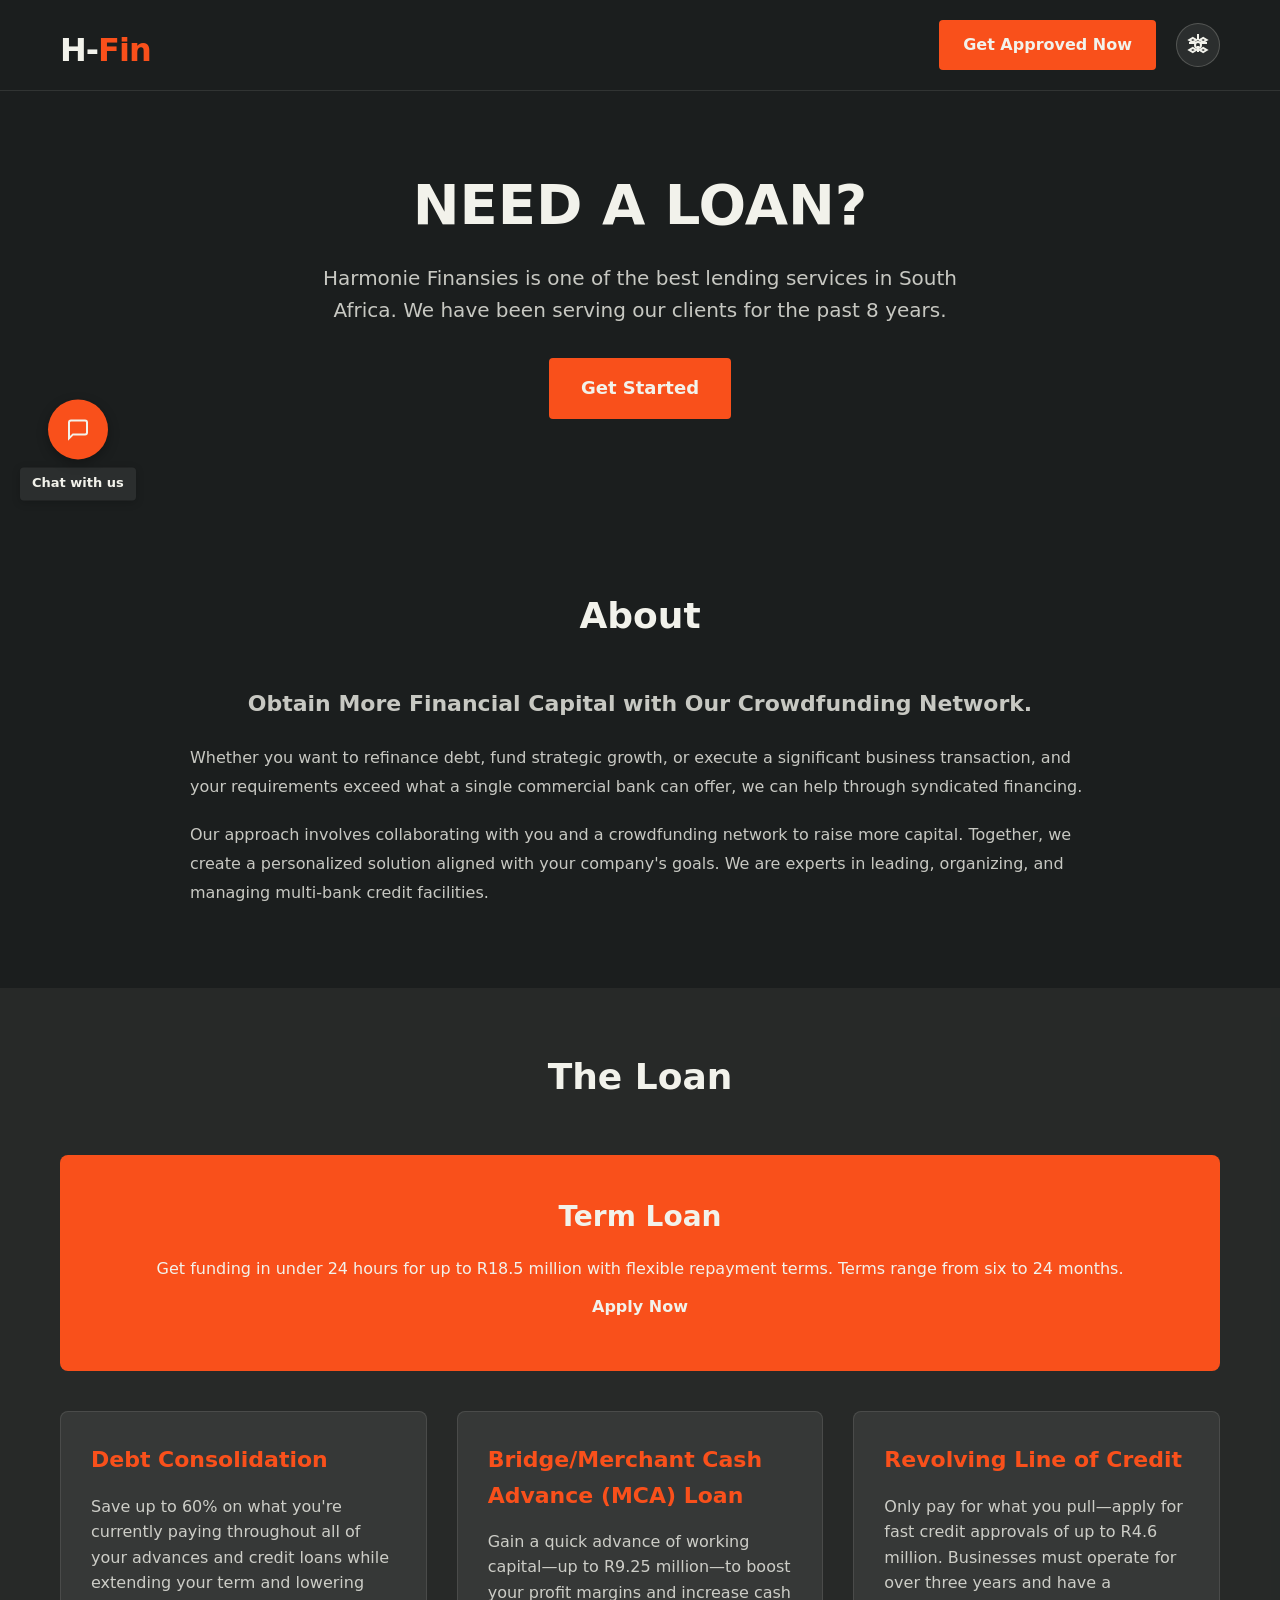
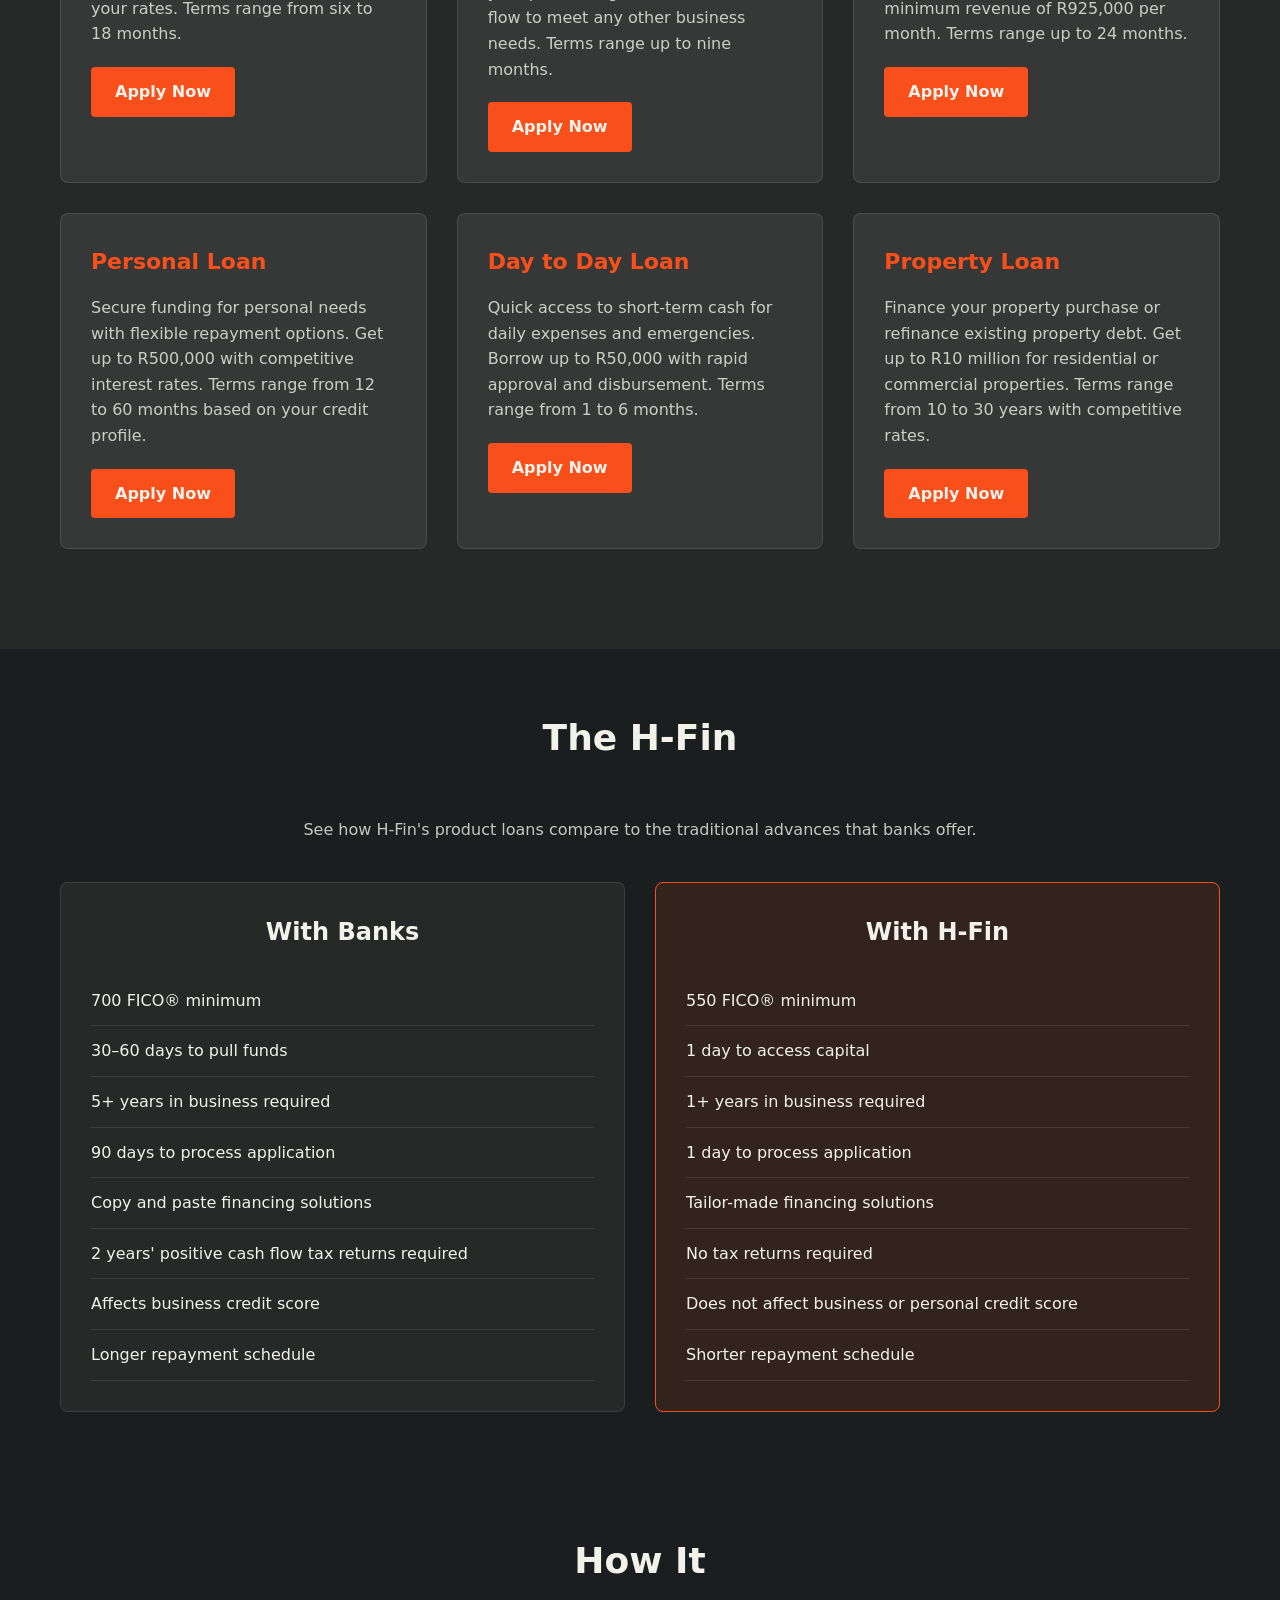
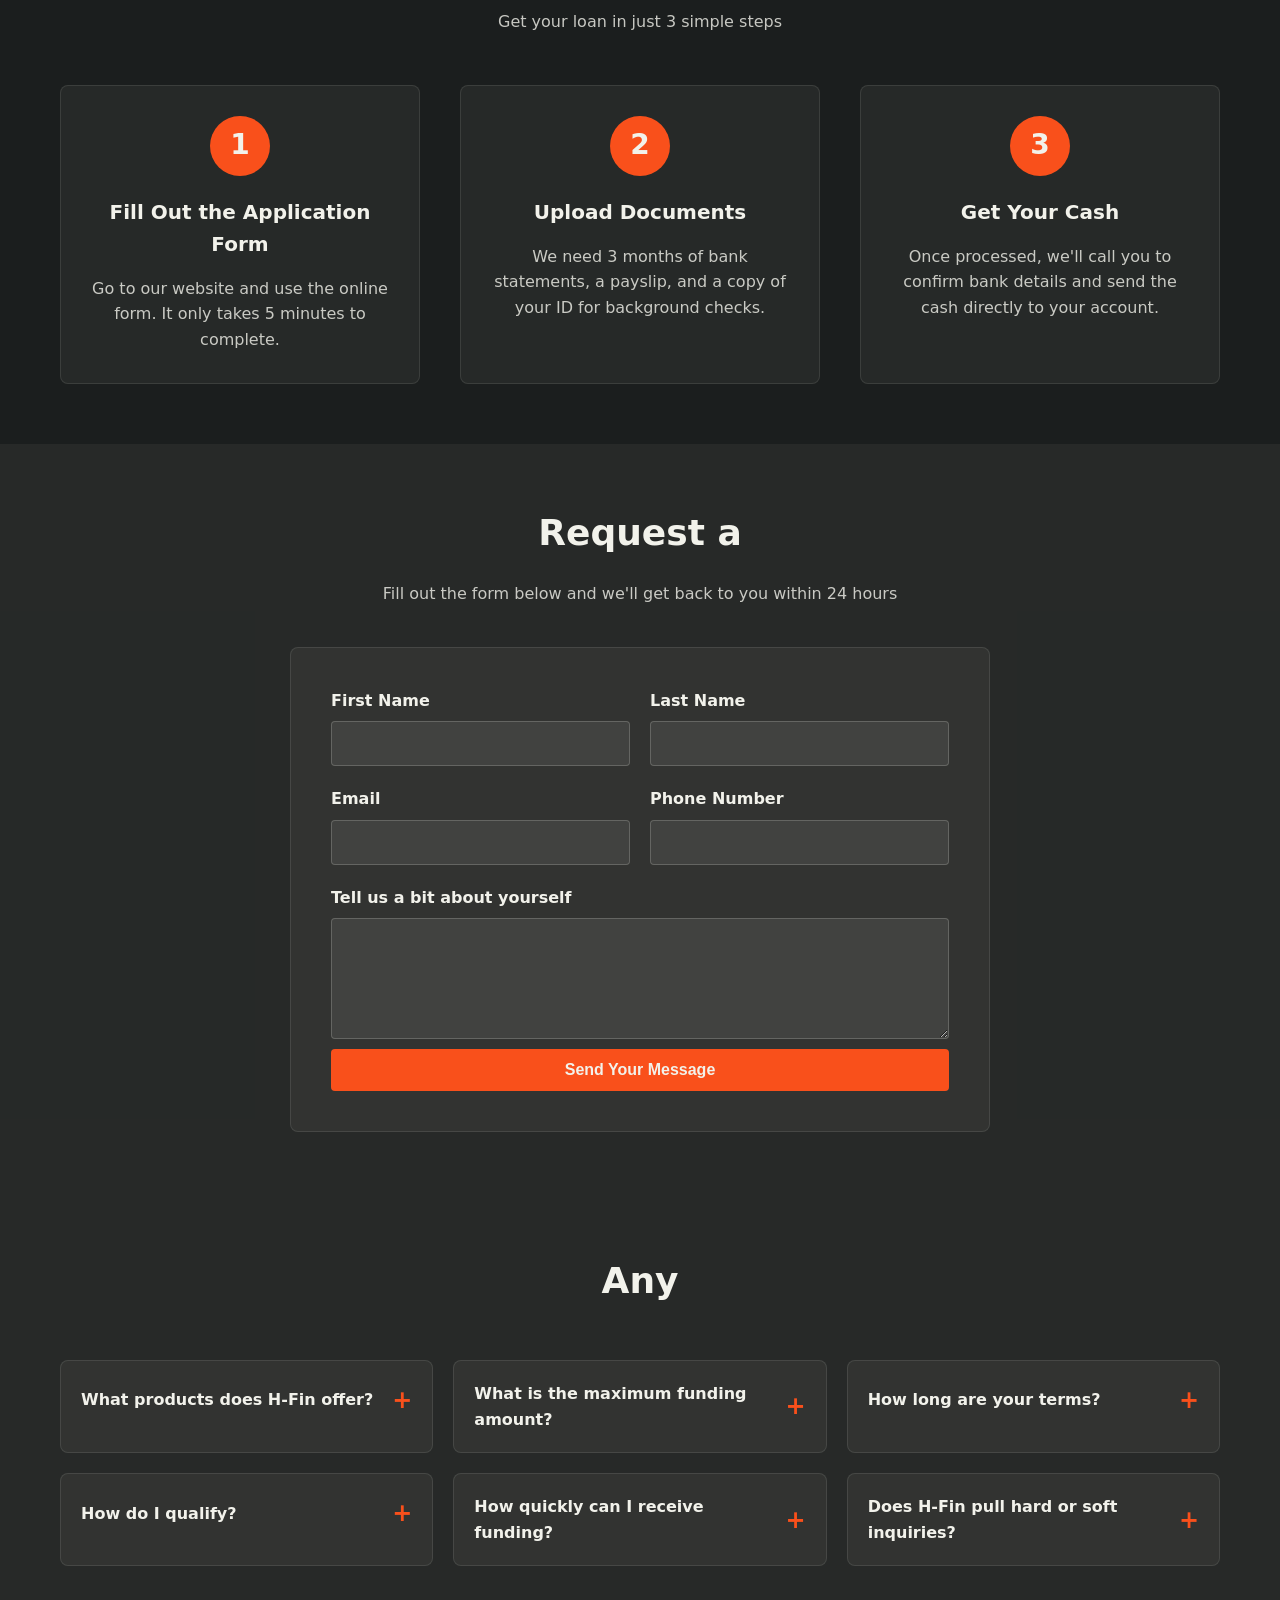
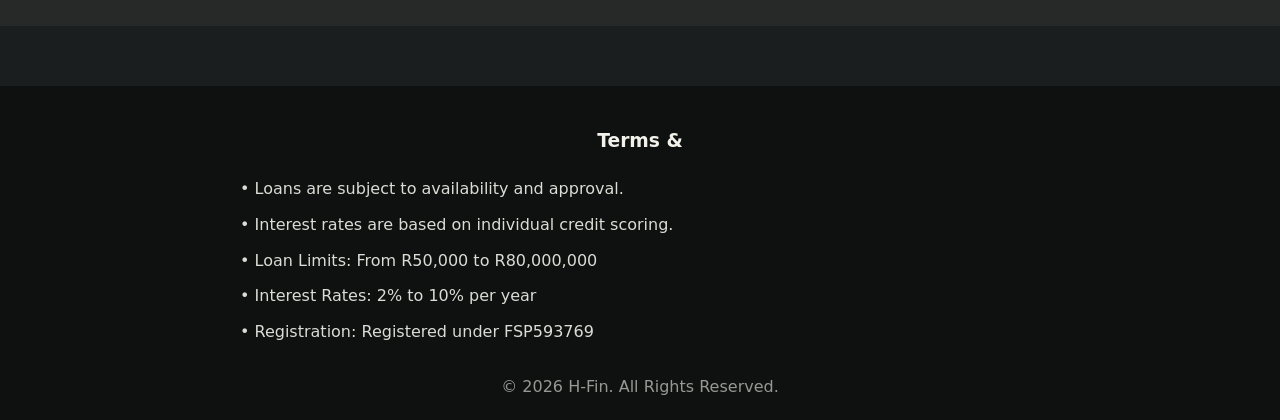
==== index.html @ f097154c "Add files via upload" ====
<!DOCTYPE html>
<html lang="en">
<head>
    <meta charset="UTF-8">
    <meta name="viewport" content="width=device-width, initial-scale=1.0">
    <title>H-Fin - Loan Products</title>
    <link rel="stylesheet" href="./styles.css">
</head>
<body>
    <header>
        <div class="container">
            <div class="header-content">
                <div class="logo" style="font-size: 32px; font-weight: 700; letter-spacing: -1px;">
                    H-<span style="color: var(--accent-color);">Fin</span>
                </div>
                <div style="display: flex; align-items: center; gap: 20px;">
                    <a href="#apply" class="cta-button" data-i18n="getApprovedNow">Get Approved Now</a>
                    <button id="settingsButton" class="settings-button" aria-label="Settings">
                        <svg width="24" height="24" viewBox="0 0 24 24" fill="none" stroke="currentColor" stroke-width="2">
                            <circle cx="12" cy="12" r="3"></circle>
                            <path d="M12 1v6m0 6v6m9-9h-6m-6 0H3"></path>
                            <path d="M20.66 7l-3.46 2-3.46-2 3.46-2 3.46 2zm0 10l-3.46 2-3.46-2 3.46-2 3.46 2zM10.26 7l-3.46 2L3.34 7l3.46-2 3.46 2zm0 10l-3.46 2L3.34 17l3.46-2 3.46 2z"></path>
                        </svg>
                    </button>
                </div>
            </div>
        </div>
        
        <div id="settingsPanel" class="settings-panel">
            <div class="settings-content">
                <h3 data-i18n="settings">Settings</h3>
                
                <div class="settings-group">
                    <label data-i18n="language">Language</label>
                    <select id="languageSelect" class="settings-select">
                        <option value="en">English</option>
                        <option value="af">Afrikaans</option>
                    </select>
                </div>
                
                <div class="settings-group">
                    <label data-i18n="theme">Theme</label>
                    <select id="themeSelect" class="settings-select">
                        <option value="orange-dark">Black & Orange</option>
                        <option value="orange-light">White & Orange</option>
                        <option value="red-dark">Black & Red</option>
                        <option value="red-light">White & Red</option>
                        <option value="blue-dark">Black & Blue</option>
                        <option value="blue-light">White & Blue</option>
                        <option value="green-dark">Black & Green</option>
                        <option value="green-light">White & Green</option>
                        <option value="purple-dark">Black & Purple</option>
                        <option value="purple-light">White & Purple</option>
                    </select>
                </div>
            </div>
        </div>
    </header>

    <section class="hero scale-in">
        <div class="container">
            <h1 data-i18n="heroTitle">NEED A LOAN?<br><span data-i18n="heroTitleSpan">You Have Come to the Right Place.</span></h1>
            <p class="hero-subtitle" data-i18n="heroSubtitle">Harmonie Finansies is one of the best lending services in South Africa. We have been serving our clients for the past 8 years.</p>
            <a href="#apply" class="cta-button" data-i18n="getStarted">Get Started</a>
        </div>
    </section>

    <section class="about slide-right">
        <div class="container">
            <h2 data-i18n="aboutTitle">About <span data-i18n="us">Us</span></h2>
            <div class="about-content slide-left">
                <p class="about-intro" data-i18n="aboutIntro">Obtain More Financial Capital with Our Crowdfunding Network.</p>
                <p data-i18n="aboutPara1">Whether you want to refinance debt, fund strategic growth, or execute a significant business transaction, and your requirements exceed what a single commercial bank can offer, we can help through syndicated financing.</p>
                <p data-i18n="aboutPara2">Our approach involves collaborating with you and a crowdfunding network to raise more capital. Together, we create a personalized solution aligned with your company's goals. We are experts in leading, organizing, and managing multi-bank credit facilities.</p>
            </div>
        </div>
    </section>

    <section class="products scale-in">
        <div class="container">
            <h2 data-i18n="productsTitle">The Loan <span data-i18n="products">Products</span> We Offer</h2>
            
            <div class="featured-product slide-left">
                <h3 data-i18n="termLoan">Term Loan</h3>
                <p data-i18n="termLoanDesc">Get funding in under 24 hours for up to R18.5 million with flexible repayment terms. Terms range from six to 24 months.</p>
                <a href="#apply" class="cta-button" data-i18n="applyNow">Apply Now</a>
            </div>

            <div class="product-grid">
                <div class="product-card stagger-item">
                    <h3 data-i18n="debtConsolidation">Debt Consolidation</h3>
                    <p data-i18n="debtConsolidationDesc">Save up to 60% on what you're currently paying throughout all of your advances and credit loans while extending your term and lowering your rates. Terms range from six to 18 months.</p>
                    <a href="#apply" class="cta-button" data-i18n="applyNow">Apply Now</a>
                </div>

                <div class="product-card stagger-item">
                    <h3 data-i18n="bridgeLoan">Bridge/Merchant Cash Advance (MCA) Loan</h3>
                    <p data-i18n="bridgeLoanDesc">Gain a quick advance of working capital—up to R9.25 million—to boost your profit margins and increase cash flow to meet any other business needs. Terms range up to nine months.</p>
                    <a href="#apply" class="cta-button" data-i18n="applyNow">Apply Now</a>
                </div>

                <div class="product-card stagger-item">
                    <h3 data-i18n="lineOfCredit">Revolving Line of Credit</h3>
                    <p data-i18n="lineOfCreditDesc">Only pay for what you pull—apply for fast credit approvals of up to R4.6 million. Businesses must operate for over three years and have a minimum revenue of R925,000 per month. Terms range up to 24 months.</p>
                    <a href="#apply" class="cta-button" data-i18n="applyNow">Apply Now</a>
                </div>

                <div class="product-card stagger-item">
                    <h3 data-i18n="personalLoan">Personal Loan</h3>
                    <p data-i18n="personalLoanDesc">Secure funding for personal needs with flexible repayment options. Get up to R500,000 with competitive interest rates. Terms range from 12 to 60 months based on your credit profile.</p>
                    <a href="#apply" class="cta-button" data-i18n="applyNow">Apply Now</a>
                </div>

                <div class="product-card stagger-item">
                    <h3 data-i18n="dayToDayLoan">Day to Day Loan</h3>
                    <p data-i18n="dayToDayLoanDesc">Quick access to short-term cash for daily expenses and emergencies. Borrow up to R50,000 with rapid approval and disbursement. Terms range from 1 to 6 months.</p>
                    <a href="#apply" class="cta-button" data-i18n="applyNow">Apply Now</a>
                </div>

                <div class="product-card stagger-item">
                    <h3 data-i18n="propertyLoan">Property Loan</h3>
                    <p data-i18n="propertyLoanDesc">Finance your property purchase or refinance existing property debt. Get up to R10 million for residential or commercial properties. Terms range from 10 to 30 years with competitive rates.</p>
                    <a href="#apply" class="cta-button" data-i18n="applyNow">Apply Now</a>
                </div>
            </div>
        </div>
    </section>

    <section class="comparison scale-in">
        <div class="container">
            <h2 data-i18n="differenceTitle">The H-Fin <span data-i18n="difference">Difference</span></h2>
            <p style="text-align: center; margin-bottom: 40px; opacity: 0.8;" data-i18n="differenceSubtitle">See how H-Fin's product loans compare to the traditional advances that banks offer.</p>
            
            <div class="comparison-grid">
                <div class="comparison-card slide-left">
                    <h3 data-i18n="withBanks">With Banks</h3>
                    <ul class="comparison-list">
                        <li data-i18n="bank1">700 FICO® minimum</li>
                        <li data-i18n="bank2">30–60 days to pull funds</li>
                        <li data-i18n="bank3">5+ years in business required</li>
                        <li data-i18n="bank4">90 days to process application</li>
                        <li data-i18n="bank5">Copy and paste financing solutions</li>
                        <li data-i18n="bank6">2 years' positive cash flow tax returns required</li>
                        <li data-i18n="bank7">Affects business credit score</li>
                        <li data-i18n="bank8">Longer repayment schedule</li>
                    </ul>
                </div>

                <div class="comparison-card highlight slide-right">
                    <h3 data-i18n="withHFin">With H-Fin</h3>
                    <ul class="comparison-list">
                        <li data-i18n="hfin1">550 FICO® minimum</li>
                        <li data-i18n="hfin2">1 day to access capital</li>
                        <li data-i18n="hfin3">1+ years in business required</li>
                        <li data-i18n="hfin4">1 day to process application</li>
                        <li data-i18n="hfin5">Tailor-made financing solutions</li>
                        <li data-i18n="hfin6">No tax returns required</li>
                        <li data-i18n="hfin7">Does not affect business or personal credit score</li>
                        <li data-i18n="hfin8">Shorter repayment schedule</li>
                    </ul>
                </div>
            </div>
        </div>
    </section>

    <section class="process scale-in">
        <div class="container">
            <h2 data-i18n="processTitle">How It <span data-i18n="works">Works</span></h2>
            <p style="text-align: center; margin-bottom: 50px; opacity: 0.8;" data-i18n="processSubtitle">Get your loan in just 3 simple steps</p>
            
            <div class="process-grid">
                <div class="process-step stagger-item">
                    <div class="step-number">1</div>
                    <h3 data-i18n="step1Title">Fill Out the Application Form</h3>
                    <p data-i18n="step1Desc">Go to our website and use the online form. It only takes 5 minutes to complete.</p>
                </div>

                <div class="process-step stagger-item">
                    <div class="step-number">2</div>
                    <h3 data-i18n="step2Title">Upload Documents</h3>
                    <p data-i18n="step2Desc">We need 3 months of bank statements, a payslip, and a copy of your ID for background checks.</p>
                </div>

                <div class="process-step stagger-item">
                    <div class="step-number">3</div>
                    <h3 data-i18n="step3Title">Get Your Cash</h3>
                    <p data-i18n="step3Desc">Once processed, we'll call you to confirm bank details and send the cash directly to your account.</p>
                </div>
            </div>
        </div>
    </section>

    <section class="contact slide-right" id="apply">
        <div class="container">
            <h2 data-i18n="contactTitle">Request a <span data-i18n="callback">Callback</span></h2>
            <p style="text-align: center; margin-bottom: 40px; opacity: 0.8;" data-i18n="contactSubtitle">Fill out the form below and we'll get back to you within 24 hours</p>
            
            <form class="contact-form scale-in">
                <div class="form-row">
                    <div class="form-group">
                        <label for="firstName" data-i18n="firstName">First Name</label>
                        <input type="text" id="firstName" name="firstName" required>
                    </div>
                    <div class="form-group">
                        <label for="lastName" data-i18n="lastName">Last Name</label>
                        <input type="text" id="lastName" name="lastName" required>
                    </div>
                </div>

                <div class="form-row">
                    <div class="form-group">
                        <label for="email" data-i18n="email">Email</label>
                        <input type="email" id="email" name="email" required>
                    </div>
                    <div class="form-group">
                        <label for="phone" data-i18n="phone">Phone Number</label>
                        <input type="tel" id="phone" name="phone" required>
                    </div>
                </div>

                <div class="form-group">
                    <label for="message" data-i18n="messageLabel">Tell us a bit about yourself</label>
                    <textarea id="message" name="message" rows="5" required></textarea>
                </div>

                <button type="submit" class="cta-button" data-i18n="sendMessage">Send Your Message</button>
            </form>
        </div>
    </section>

    <section class="faq scale-in">
        <div class="container">
            <h2 data-i18n="faqTitle">Any <span data-i18n="questions">Questions</span>?</h2>
            
            <div class="faq-grid">
                <div class="faq-item stagger-item">
                    <div class="faq-question">
                        <span data-i18n="faq1Q">What products does H-Fin offer?</span>
                        <span class="faq-toggle">+</span>
                    </div>
                    <div class="faq-answer">
                        <p data-i18n="faq1A">H-Fin offers term loans, lines of credit, debt consolidation products, and bridge/MCA loans.</p>
                    </div>
                </div>

                <div class="faq-item stagger-item">
                    <div class="faq-question">
                        <span data-i18n="faq2Q">What is the maximum funding amount?</span>
                        <span class="faq-toggle">+</span>
                    </div>
                    <div class="faq-answer">
                        <p data-i18n="faq2A">H-Fin can fund your business up to R18.5 million per contract.</p>
                    </div>
                </div>

                <div class="faq-item stagger-item">
                    <div class="faq-question">
                        <span data-i18n="faq3Q">How long are your terms?</span>
                        <span class="faq-toggle">+</span>
                    </div>
                    <div class="faq-answer">
                        <p data-i18n="faq3A">Term ranges depend on what you qualify for, but they can last from six to 24 months.</p>
                    </div>
                </div>

                <div class="faq-item stagger-item">
                    <div class="faq-question">
                        <span data-i18n="faq4Q">How do I qualify?</span>
                        <span class="faq-toggle">+</span>
                    </div>
                    <div class="faq-answer">
                        <p data-i18n="faq4A">Base level qualification requirements include: A 550+ FICO® score, your last three months' bank statements, over one year of being in business, and R370,000 minimum of monthly revenue.</p>
                    </div>
                </div>

                <div class="faq-item stagger-item">
                    <div class="faq-question">
                        <span data-i18n="faq5Q">How quickly can I receive funding?</span>
                        <span class="faq-toggle">+</span>
                    </div>
                    <div class="faq-answer">
                        <p data-i18n="faq5A">You can receive your funds as soon as you accept your deal. This means you could get your funds the same day you apply.</p>
                    </div>
                </div>

                <div class="faq-item stagger-item">
                    <div class="faq-question">
                        <span data-i18n="faq6Q">Does H-Fin pull hard or soft inquiries?</span>
                        <span class="faq-toggle">+</span>
                    </div>
                    <div class="faq-answer">
                        <p data-i18n="faq6A">H-Fin pulls soft inquiries only.</p>
                    </div>
                </div>
            </div>
        </div>
    </section>

    <!-- Chat Widget -->
    <div id="chatWidget" class="chat-widget">
        <button id="chatButton" class="chat-button" aria-label="Chat with us">
            <svg width="24" height="24" viewBox="0 0 24 24" fill="none" stroke="currentColor" stroke-width="2">
                <path d="M21 15a2 2 0 0 1-2 2H7l-4 4V5a2 2 0 0 1 2-2h14a2 2 0 0 1 2 2z"></path>
            </svg>
            <span id="chatNotification" class="chat-notification" style="display: none;"></span>
        </button>
        <span class="chat-label" data-i18n="chatWithUs">Chat with us</span>
    </div>

    <footer>
        <div class="container">
            <div class="footer-content">
                <h3 style="margin-bottom: 20px;" data-i18n="termsTitle">Terms & <span style="color: var(--accent-color);" data-i18n="conditions">Conditions</span></h3>
                <div class="terms">
                    <p data-i18n="term1">• Loans are subject to availability and approval.</p>
                    <p data-i18n="term2">• Interest rates are based on individual credit scoring.</p>
                    <p data-i18n="term3">• Loan Limits: From R50,000 to R80,000,000</p>
                    <p data-i18n="term4">• Interest Rates: 2% to 10% per year</p>
                    <p data-i18n="term5">• Registration: Registered under FSP593769</p>
                </div>
                <p style="margin-top: 30px; opacity: 0.6;" data-i18n="copyright">© 2026 H-Fin. All Rights Reserved.</p>
            </div>
        </div>
    </footer>

    <script src="./app.js"></script>
</body>
</html>
---- styles.css ----
* {
    margin: 0;
    padding: 0;
    box-sizing: border-box;
}

body {
    font-family: 'Noto Sans', system-ui, -apple-system, sans-serif;
    background: var(--bg-primary);
    color: var(--text-primary);
    line-height: 1.6;
    transition: background 0.3s, color 0.3s;
}

.container {
    max-width: 1200px;
    margin: 0 auto;
    padding: 0 20px;
}

/* Header Styles */
header {
    background: var(--bg-primary);
    padding: 20px 0;
    border-bottom: 1px solid var(--border-color);
    position: relative;
}

.header-content {
    display: flex;
    justify-content: space-between;
    align-items: center;
    flex-wrap: wrap;
    gap: 20px;
}

.logo {
    height: 40px;
}

.settings-button {
    background: var(--bg-card);
    border: 1px solid var(--border-color-hover);
    color: var(--text-primary);
    width: 44px;
    height: 44px;
    border-radius: 50%;
    cursor: pointer;
    display: flex;
    align-items: center;
    justify-content: center;
    transition: background 0.3s, border-color 0.3s, transform 0.2s;
}

.settings-button:hover {
    background: var(--accent-color);
    border-color: var(--accent-color);
    transform: scale(1.05);
}

.settings-button svg {
    width: 24px;
    height: 24px;
}

.settings-panel {
    position: absolute;
    top: 100%;
    right: 20px;
    background: var(--bg-card);
    border: 1px solid var(--border-color-hover);
    border-radius: 8px;
    padding: 0;
    margin-top: 10px;
    box-shadow: 0 4px 12px rgba(0, 0, 0, 0.3);
    z-index: 1000;
    min-width: 250px;
    max-height: 0;
    overflow: hidden;
    opacity: 0;
    transition: max-height 0.3s ease, opacity 0.3s ease, padding 0.3s ease;
}

.settings-panel.active {
    max-height: 400px;
    opacity: 1;
    padding: 20px;
}

.settings-content h3 {
    margin: 0 0 20px 0;
    font-size: 18px;
    color: var(--text-primary);
}

.settings-group {
    margin-bottom: 16px;
}

.settings-group:last-child {
    margin-bottom: 0;
}

.settings-group label {
    display: block;
    margin-bottom: 8px;
    font-weight: 600;
    font-size: 14px;
    color: var(--text-primary);
}

.settings-select {
    width: 100%;
    padding: 10px 12px;
    background: var(--bg-primary);
    border: 1px solid var(--border-color-hover);
    border-radius: 4px;
    color: var(--text-primary);
    font-family: 'Noto Sans', system-ui, -apple-system, sans-serif;
    font-size: 14px;
    cursor: pointer;
    transition: border-color 0.3s;
}

.settings-select:hover {
    border-color: var(--accent-color);
}

.settings-select:focus {
    outline: none;
    border-color: var(--accent-color);
}

.settings-select option {
    background: var(--bg-primary);
    color: var(--text-primary);
}

/* Button Styles */
.cta-button {
    background: var(--accent-color);
    color: #F2F2EB;
    padding: 12px 24px;
    border: none;
    border-radius: 4px;
    font-size: 16px;
    font-weight: 600;
    cursor: pointer;
    transition: background 0.3s, opacity 0.3s;
    text-decoration: none;
    display: inline-block;
}

.cta-button:hover {
    opacity: 0.85;
}

/* Hero Section */
.hero {
    padding: 80px 0 60px;
    text-align: center;
}

.hero h1 {
    font-size: clamp(32px, 6vw, 56px);
    font-weight: 700;
    margin-bottom: 24px;
    line-height: 1.2;
}

.hero-subtitle {
    font-size: clamp(16px, 2.5vw, 20px);
    color: var(--text-secondary);
    margin-bottom: 32px;
    max-width: 700px;
    margin-left: auto;
    margin-right: auto;
}

.hero .cta-button {
    margin-bottom: 48px;
    font-size: 18px;
    padding: 16px 32px;
}



/* Theme Variables */
:root {
    --accent-color: #F9501B;
    --bg-primary: #1B1E1E;
    --bg-secondary: #0f1111;
    --bg-card: rgba(242, 242, 235, 0.08);
    --bg-card-alt: rgba(242, 242, 235, 0.05);
    --text-primary: #F2F2EB;
    --text-secondary: rgba(242, 242, 235, 0.8);
    --border-color: rgba(242, 242, 235, 0.1);
    --border-color-hover: rgba(242, 242, 235, 0.2);
}

body.light-mode {
    --bg-primary: #FFFFFF;
    --bg-secondary: #F5F5F5;
    --bg-card: rgba(27, 30, 30, 0.08);
    --bg-card-alt: rgba(27, 30, 30, 0.05);
    --text-primary: #1B1E1E;
    --text-secondary: rgba(27, 30, 30, 0.8);
    --border-color: rgba(27, 30, 30, 0.1);
    --border-color-hover: rgba(27, 30, 30, 0.2);
}

body.light-mode {
    background-color: var(--bg-primary) !important;
    color: var(--text-primary) !important;
}

body.light-mode h1,
body.light-mode h2,
body.light-mode h3,
body.light-mode p,
body.light-mode div,
body.light-mode li,
body.light-mode label {
    color: var(--text-primary);
}

body.light-mode .hero-subtitle,
body.light-mode .about-content p,
body.light-mode .product-card p,
body.light-mode .process-step p,
body.light-mode .comparison-card p {
    color: var(--text-secondary);
}

h1 span {
    color: var(--accent-color);
}

/* About Section */
.about {
    padding: 60px 0;
}

.about h2 {
    font-size: clamp(28px, 4vw, 36px);
    text-align: center;
    margin-bottom: 40px;
}

.about h2 span {
    color: var(--accent-color);
}

.about-content {
    max-width: 900px;
    margin: 0 auto;
}

.about-intro {
    font-size: clamp(18px, 2.5vw, 22px);
    font-weight: 600;
    margin-bottom: 24px;
    text-align: center;
}

.about-content p {
    color: var(--text-secondary);
    margin-bottom: 20px;
    line-height: 1.8;
}

/* Products Section */
.products {
    padding: 60px 0;
    background: var(--bg-card-alt);
}

.products h2 {
    font-size: clamp(28px, 4vw, 36px);
    text-align: center;
    margin-bottom: 50px;
}

.products h2 span {
    color: var(--accent-color);
}

.product-grid {
    display: grid;
    grid-template-columns: repeat(auto-fit, minmax(300px, 1fr));
    gap: 30px;
    margin-bottom: 40px;
}

.product-card {
    background: var(--bg-card);
    border: 1px solid var(--border-color);
    border-radius: 8px;
    padding: 30px;
    transition: transform 0.3s, border-color 0.3s;
}

.product-card:hover {
    transform: translateY(-4px);
    border-color: var(--accent-color);
}

.product-card h3 {
    font-size: 22px;
    margin-bottom: 16px;
    color: var(--accent-color);
}

.product-card p {
    color: var(--text-secondary);
    margin-bottom: 20px;
}

.featured-product {
    background: var(--accent-color);
    padding: 40px;
    border-radius: 8px;
    text-align: center;
    margin-bottom: 40px;
}

.featured-product h3 {
    font-size: 28px;
    margin-bottom: 16px;
}

/* Comparison Section */
.comparison {
    padding: 60px 0;
}

.comparison h2 {
    font-size: clamp(28px, 4vw, 36px);
    text-align: center;
    margin-bottom: 50px;
}

.comparison h2 span {
    color: var(--accent-color);
}

.comparison-grid {
    display: grid;
    grid-template-columns: repeat(auto-fit, minmax(280px, 1fr));
    gap: 30px;
}

.comparison-card {
    background: var(--bg-card-alt);
    border: 1px solid var(--border-color);
    border-radius: 8px;
    padding: 30px;
}

.comparison-card.highlight {
    border-color: var(--accent-color);
    background: var(--accent-color-light);
}

.comparison-card h3 {
    font-size: 24px;
    margin-bottom: 24px;
    text-align: center;
}

.comparison-list {
    list-style: none;
}

.comparison-list li {
    padding: 12px 0;
    border-bottom: 1px solid var(--border-color);
}

/* FAQ Section */
.faq {
    padding: 60px 0;
    background: var(--bg-card-alt);
}

.faq h2 {
    font-size: clamp(28px, 4vw, 36px);
    text-align: center;
    margin-bottom: 50px;
}

.faq h2 span {
    color: var(--accent-color);
}

.faq-grid {
    display: grid;
    grid-template-columns: repeat(auto-fit, minmax(300px, 1fr));
    gap: 20px;
}

.faq-item {
    background: var(--bg-card-alt);
    border-radius: 8px;
    overflow: hidden;
    border: 1px solid var(--border-color);
}

.faq-question {
    padding: 20px;
    cursor: pointer;
    font-weight: 600;
    display: flex;
    justify-content: space-between;
    align-items: center;
    transition: background 0.3s;
}

.faq-question:hover {
    background: var(--accent-color-light);
}

.faq-answer {
    padding: 0 20px;
    max-height: 0;
    overflow: hidden;
    transition: max-height 0.3s, padding 0.3s;
}

.faq-item.active .faq-answer {
    padding: 0 20px 20px;
    max-height: 500px;
}

.faq-toggle {
    color: var(--accent-color);
    font-size: 24px;
    transition: transform 0.3s;
}

.faq-item.active .faq-toggle {
    transform: rotate(45deg);
}

/* Process Section */
.process {
    padding: 60px 0;
}

.process h2 {
    font-size: clamp(28px, 4vw, 36px);
    text-align: center;
    margin-bottom: 20px;
}

.process h2 span {
    color: var(--accent-color);
}

.process-grid {
    display: grid;
    grid-template-columns: repeat(auto-fit, minmax(280px, 1fr));
    gap: 40px;
    margin-top: 40px;
}

.process-step {
    text-align: center;
    padding: 30px;
    background: var(--bg-card-alt);
    border-radius: 8px;
    border: 1px solid var(--border-color);
    transition: transform 0.3s, border-color 0.3s;
}

.process-step:hover {
    transform: translateY(-4px);
    border-color: var(--accent-color);
}

.step-number {
    width: 60px;
    height: 60px;
    background: var(--accent-color);
    color: #F2F2EB;
    border-radius: 50%;
    display: flex;
    align-items: center;
    justify-content: center;
    font-size: 28px;
    font-weight: 700;
    margin: 0 auto 20px;
}

.process-step h3 {
    font-size: 20px;
    margin-bottom: 16px;
}

.process-step p {
    color: var(--text-secondary);
    line-height: 1.6;
}

/* Contact Section */
.contact {
    padding: 60px 0;
    background: var(--bg-card-alt);
}

.contact h2 {
    font-size: clamp(28px, 4vw, 36px);
    text-align: center;
    margin-bottom: 20px;
}

.contact h2 span {
    color: var(--accent-color);
}

.contact-form {
    max-width: 700px;
    margin: 0 auto;
    background: var(--bg-card-alt);
    padding: 40px;
    border-radius: 8px;
    border: 1px solid var(--border-color);
}

.form-row {
    display: grid;
    grid-template-columns: repeat(auto-fit, minmax(250px, 1fr));
    gap: 20px;
    margin-bottom: 20px;
}

.form-group {
    display: flex;
    flex-direction: column;
}

.form-group label {
    margin-bottom: 8px;
    font-weight: 600;
    color: var(--text-primary);
}

.form-group input,
.form-group textarea {
    padding: 12px 16px;
    background: var(--bg-card);
    border: 1px solid var(--border-color-hover);
    border-radius: 4px;
    color: var(--text-primary);
    font-family: 'Noto Sans', system-ui, -apple-system, sans-serif;
    font-size: 16px;
    transition: border-color 0.3s;
}

.form-group input:focus,
.form-group textarea:focus {
    outline: none;
    border-color: var(--accent-color);
}

.form-group textarea {
    resize: vertical;
}

.contact-form button {
    width: 100%;
    margin-top: 10px;
}

/* Footer */
.terms {
    max-width: 800px;
    margin: 0 auto;
    text-align: left;
}

.terms p {
    margin-bottom: 10px;
    opacity: 0.9;
}

footer {
    background: var(--bg-secondary);
    padding: 40px 0 20px;
    margin-top: 60px;
}

.footer-content {
    text-align: center;
}

/* Animation Classes */
.fade-in {
    opacity: 0;
    transform: translateY(30px);
    transition: opacity 0.6s ease-out, transform 0.6s ease-out;
}

.fade-in.visible {
    opacity: 1;
    transform: translateY(0);
}

.slide-left {
    opacity: 0;
    transform: translateX(-50px);
    transition: opacity 0.7s ease-out, transform 0.7s ease-out;
}

.slide-left.visible {
    opacity: 1;
    transform: translateX(0);
}

.slide-right {
    opacity: 0;
    transform: translateX(50px);
    transition: opacity 0.7s ease-out, transform 0.7s ease-out;
}

.slide-right.visible {
    opacity: 1;
    transform: translateX(0);
}

.scale-in {
    opacity: 0;
    transform: scale(0.9);
    transition: opacity 0.6s ease-out, transform 0.6s ease-out;
}

.scale-in.visible {
    opacity: 1;
    transform: scale(1);
}

.stagger-item {
    opacity: 0;
    transform: translateY(20px);
    transition: opacity 0.5s ease-out, transform 0.5s ease-out;
}

.stagger-item.visible {
    opacity: 1;
    transform: translateY(0);
}

/* Chat Widget Styles */
.chat-widget {
    position: fixed;
    left: 20px;
    bottom: 50%;
    transform: translateY(50%);
    z-index: 1000;
    display: flex;
    flex-direction: column;
    align-items: center;
    gap: 8px;
}

.chat-button {
    width: 60px;
    height: 60px;
    border-radius: 50%;
    background: var(--accent-color);
    border: none;
    color: #F2F2EB;
    cursor: pointer;
    box-shadow: 0 4px 12px rgba(0, 0, 0, 0.3);
    display: flex;
    align-items: center;
    justify-content: center;
    transition: transform 0.3s, box-shadow 0.3s;
}

.chat-button {
    position: relative;
}

.chat-button:hover {
    transform: scale(1.1);
    box-shadow: 0 6px 16px rgba(0, 0, 0, 0.4);
}

.chat-notification {
    position: absolute;
    top: -4px;
    right: -4px;
    background: #FF0000;
    color: white;
    border-radius: 50%;
    width: 24px;
    height: 24px;
    display: flex;
    align-items: center;
    justify-content: center;
    font-size: 12px;
    font-weight: 700;
    border: 2px solid var(--bg-primary);
    animation: pulse 2s infinite;
}

@keyframes pulse {
    0%, 100% {
        transform: scale(1);
        opacity: 1;
    }
    50% {
        transform: scale(1.1);
        opacity: 0.9;
    }
}

.chat-label {
    font-size: 13px;
    font-weight: 600;
    color: var(--text-primary);
    white-space: nowrap;
    background: var(--bg-card);
    padding: 6px 12px;
    border-radius: 4px;
    box-shadow: 0 2px 8px rgba(0, 0, 0, 0.2);
}



/* Responsive Design */
@media (max-width: 768px) {
    .header-content {
        justify-content: center;
    }

    .product-grid,
    .comparison-grid,
    .faq-grid {
        grid-template-columns: 1fr;
    }
    
    .chat-widget {
        left: 20px;
        bottom: 20px;
        transform: none;
    }
}
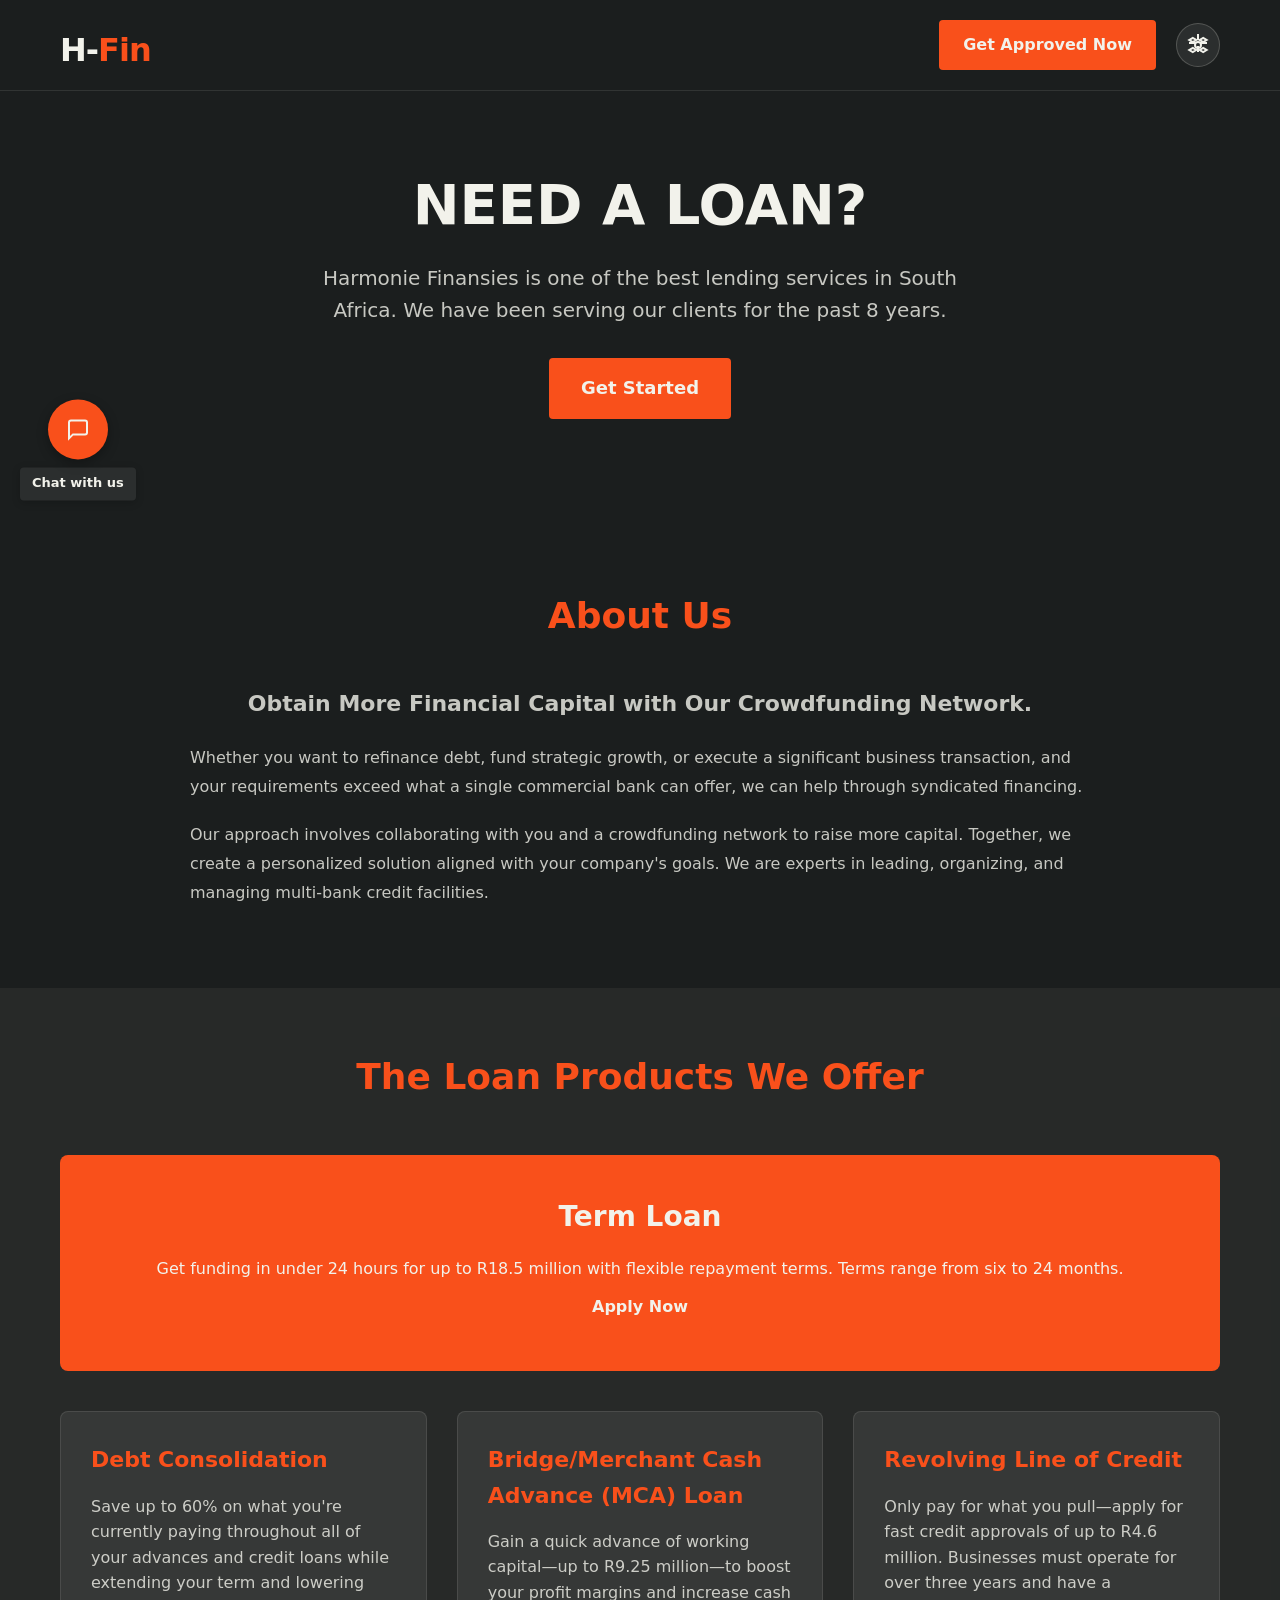
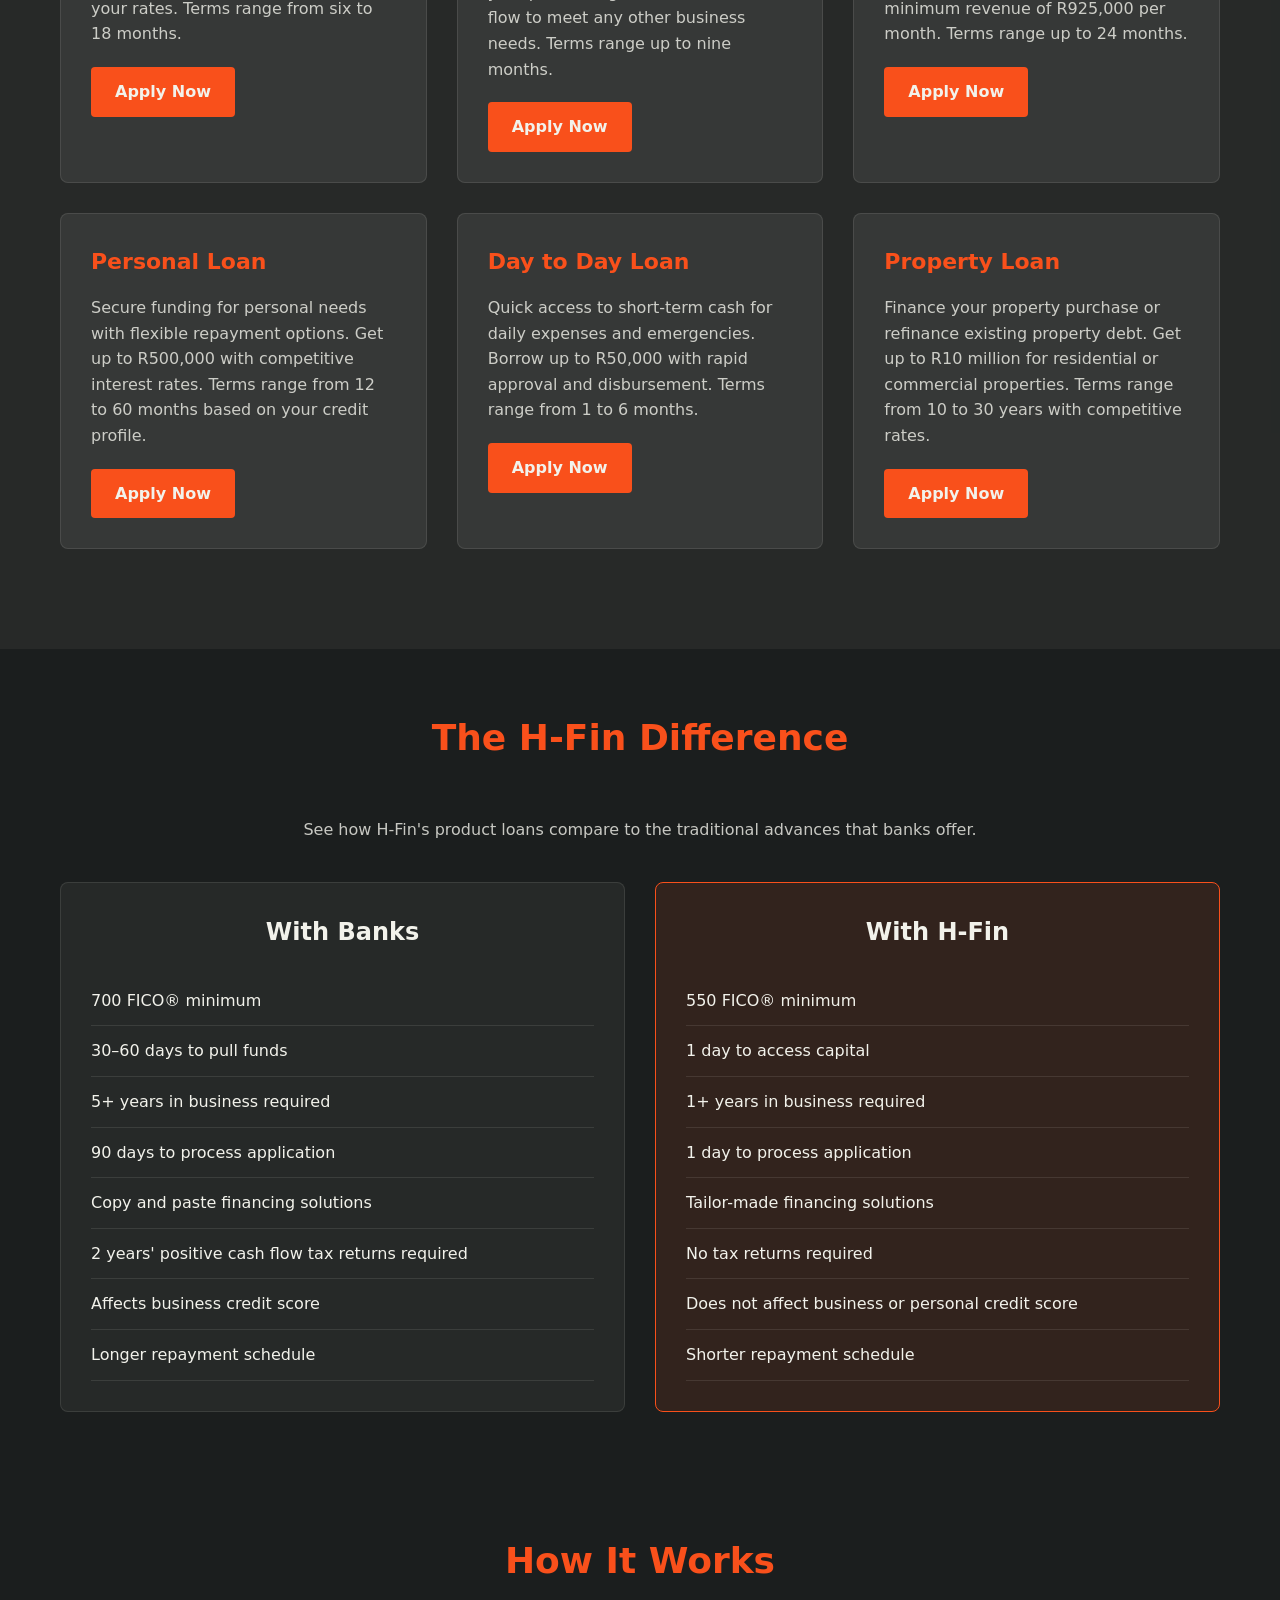
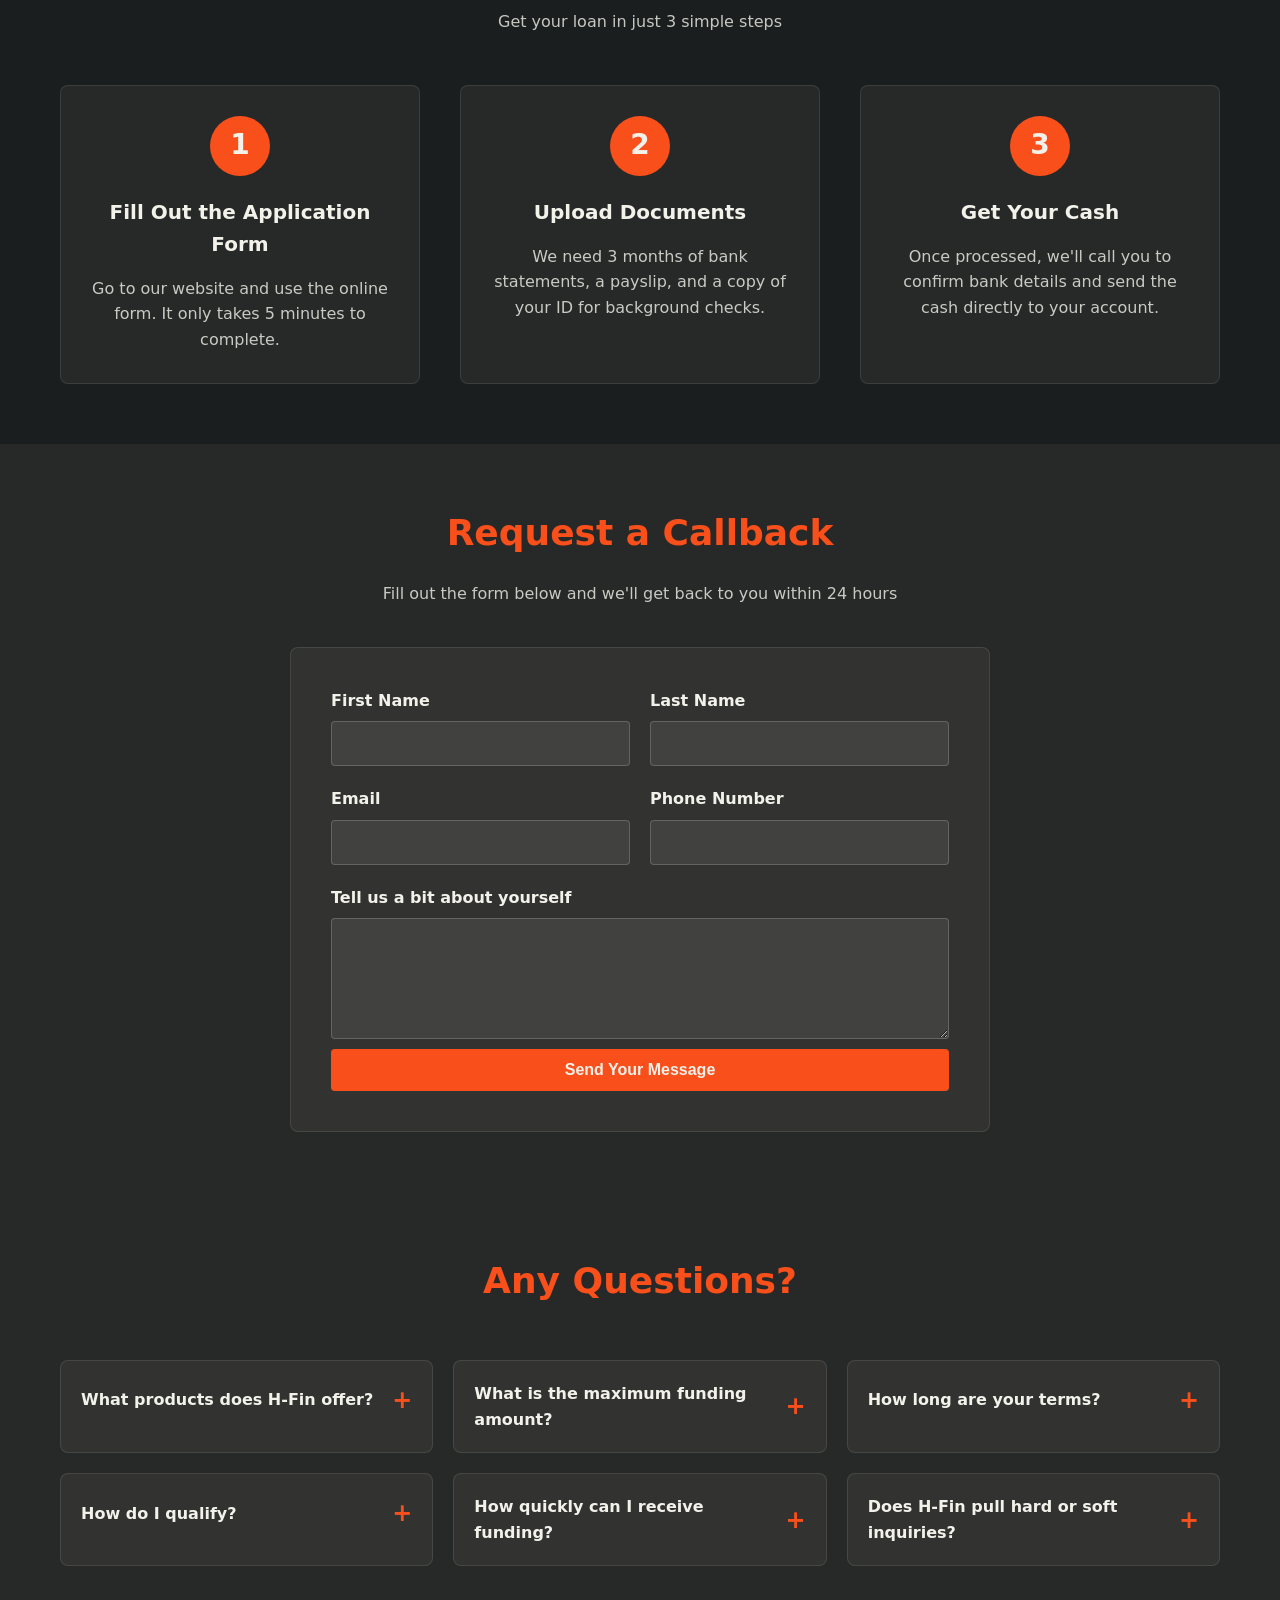
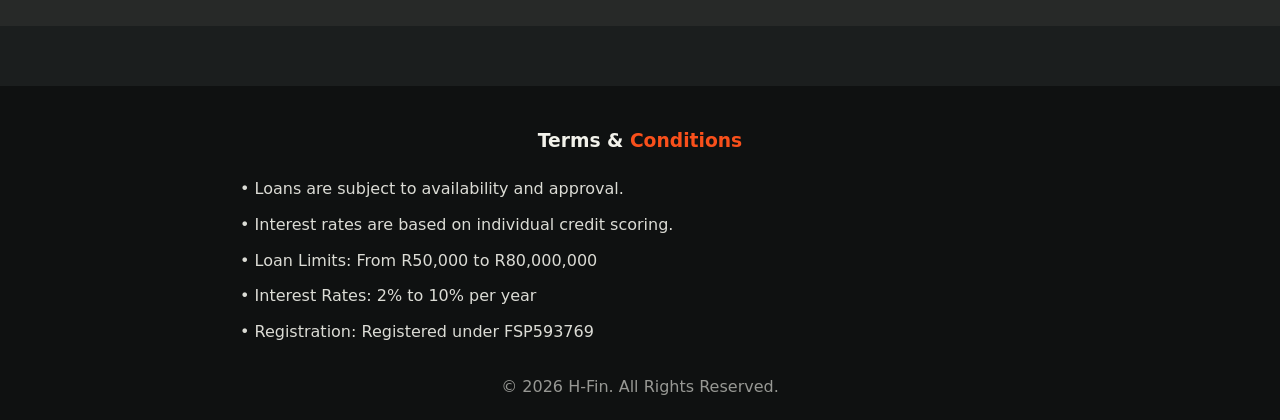
==== commit e3ddbf7d: "Add files via upload" ====
--- a/index.html
+++ b/index.html
@@ -67,7 +67,7 @@
 
     <section class="about slide-right">
         <div class="container">
-            <h2 data-i18n="aboutTitle">About <span data-i18n="us">Us</span></h2>
+            <h2><span data-i18n="aboutTitle">About</span> <span data-i18n="us" style="color: var(--accent-color);">Us</span></h2>
             <div class="about-content slide-left">
                 <p class="about-intro" data-i18n="aboutIntro">Obtain More Financial Capital with Our Crowdfunding Network.</p>
                 <p data-i18n="aboutPara1">Whether you want to refinance debt, fund strategic growth, or execute a significant business transaction, and your requirements exceed what a single commercial bank can offer, we can help through syndicated financing.</p>
@@ -78,7 +78,7 @@
 
     <section class="products scale-in">
         <div class="container">
-            <h2 data-i18n="productsTitle">The Loan <span data-i18n="products">Products</span> We Offer</h2>
+            <h2><span data-i18n="productsTitle">The Loan</span> <span data-i18n="products" style="color: var(--accent-color);">Products</span> <span data-i18n="weOffer">We Offer</span></h2>
             
             <div class="featured-product slide-left">
                 <h3 data-i18n="termLoan">Term Loan</h3>
@@ -128,7 +128,7 @@
 
     <section class="comparison scale-in">
         <div class="container">
-            <h2 data-i18n="differenceTitle">The H-Fin <span data-i18n="difference">Difference</span></h2>
+            <h2><span data-i18n="differenceTitle">The H-Fin</span> <span data-i18n="difference" style="color: var(--accent-color);">Difference</span></h2>
             <p style="text-align: center; margin-bottom: 40px; opacity: 0.8;" data-i18n="differenceSubtitle">See how H-Fin's product loans compare to the traditional advances that banks offer.</p>
             
             <div class="comparison-grid">
@@ -165,7 +165,7 @@
 
     <section class="process scale-in">
         <div class="container">
-            <h2 data-i18n="processTitle">How It <span data-i18n="works">Works</span></h2>
+            <h2><span data-i18n="processTitle">How It</span> <span data-i18n="works" style="color: var(--accent-color);">Works</span></h2>
             <p style="text-align: center; margin-bottom: 50px; opacity: 0.8;" data-i18n="processSubtitle">Get your loan in just 3 simple steps</p>
             
             <div class="process-grid">
@@ -192,7 +192,7 @@
 
     <section class="contact slide-right" id="apply">
         <div class="container">
-            <h2 data-i18n="contactTitle">Request a <span data-i18n="callback">Callback</span></h2>
+            <h2><span data-i18n="contactTitle">Request a</span> <span data-i18n="callback" style="color: var(--accent-color);">Callback</span></h2>
             <p style="text-align: center; margin-bottom: 40px; opacity: 0.8;" data-i18n="contactSubtitle">Fill out the form below and we'll get back to you within 24 hours</p>
             
             <form class="contact-form scale-in">
@@ -230,7 +230,7 @@
 
     <section class="faq scale-in">
         <div class="container">
-            <h2 data-i18n="faqTitle">Any <span data-i18n="questions">Questions</span>?</h2>
+            <h2><span data-i18n="faqTitle">Any</span> <span data-i18n="questions" style="color: var(--accent-color);">Questions</span><span>?</span></h2>
             
             <div class="faq-grid">
                 <div class="faq-item stagger-item">
@@ -310,7 +310,7 @@
     <footer>
         <div class="container">
             <div class="footer-content">
-                <h3 style="margin-bottom: 20px;" data-i18n="termsTitle">Terms & <span style="color: var(--accent-color);" data-i18n="conditions">Conditions</span></h3>
+                <h3 style="margin-bottom: 20px;"><span data-i18n="termsTitle">Terms &</span> <span style="color: var(--accent-color);" data-i18n="conditions">Conditions</span></h3>
                 <div class="terms">
                     <p data-i18n="term1">• Loans are subject to availability and approval.</p>
                     <p data-i18n="term2">• Interest rates are based on individual credit scoring.</p>
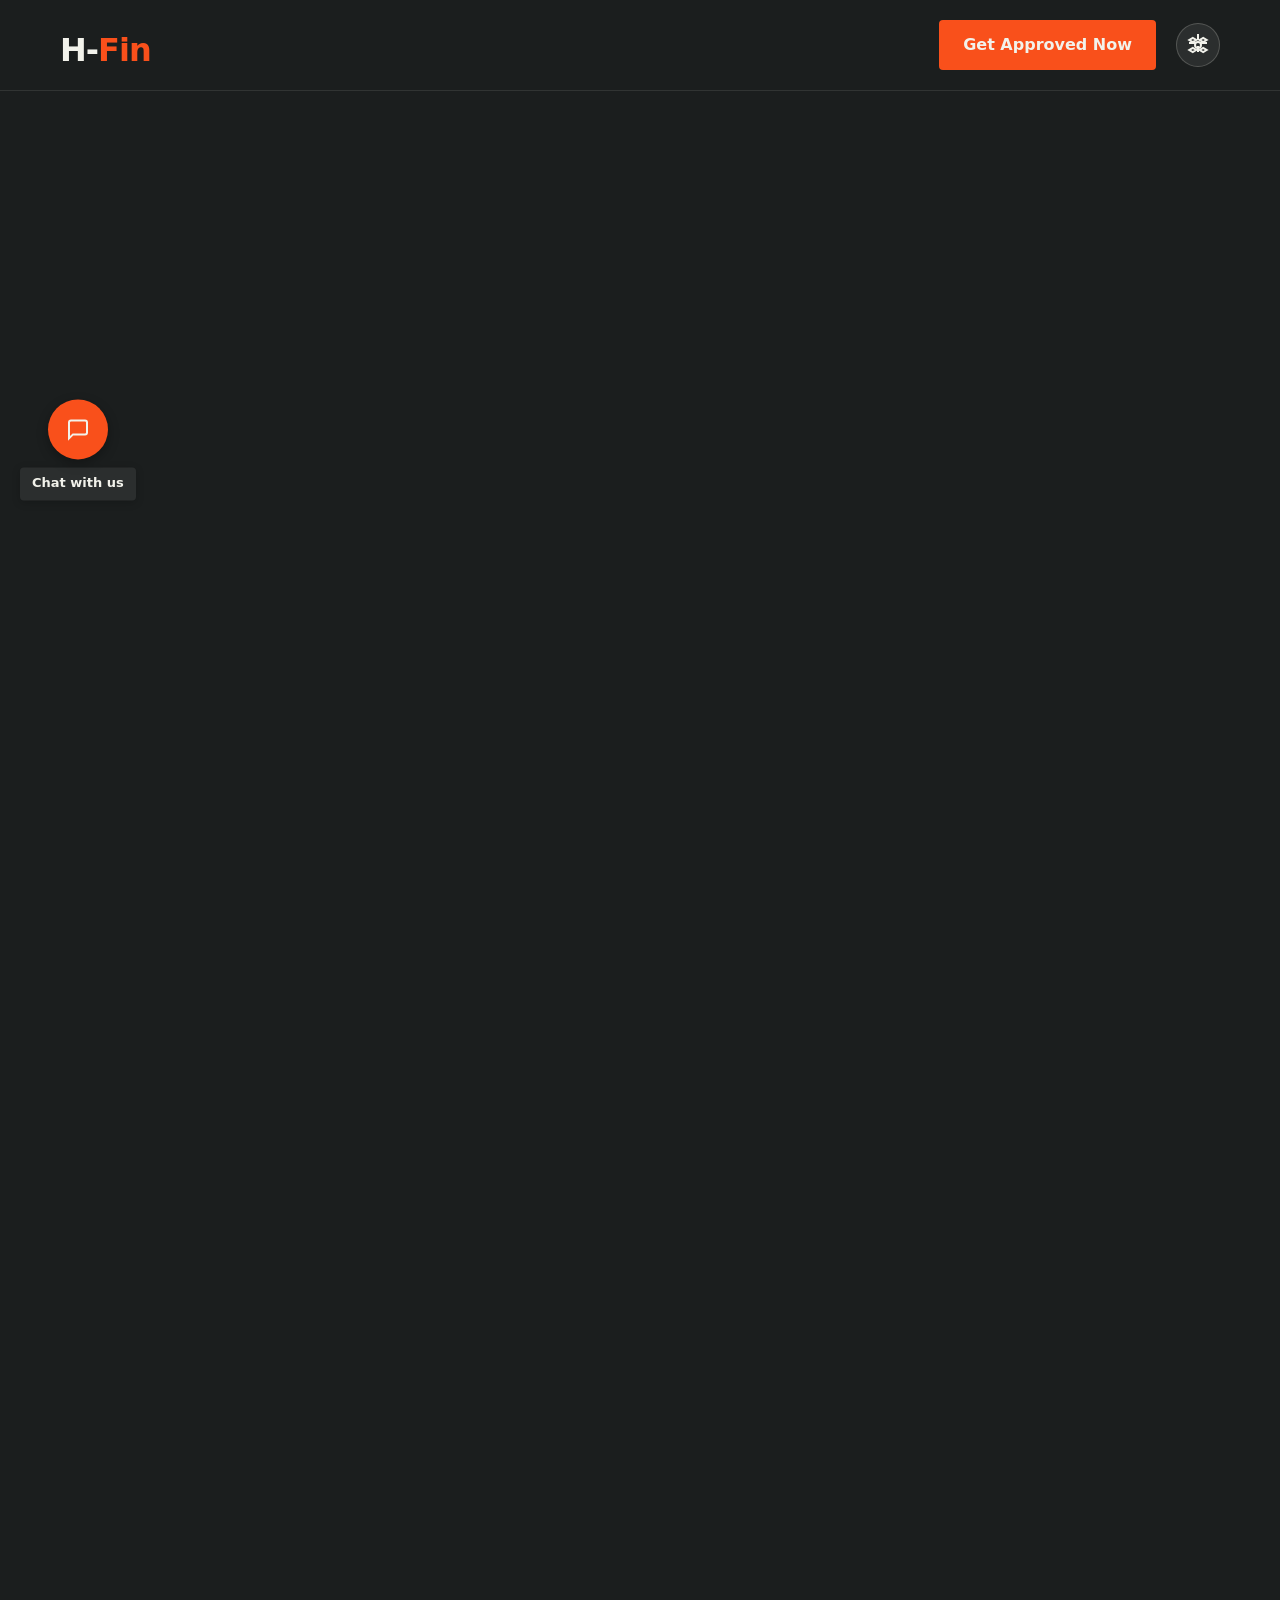
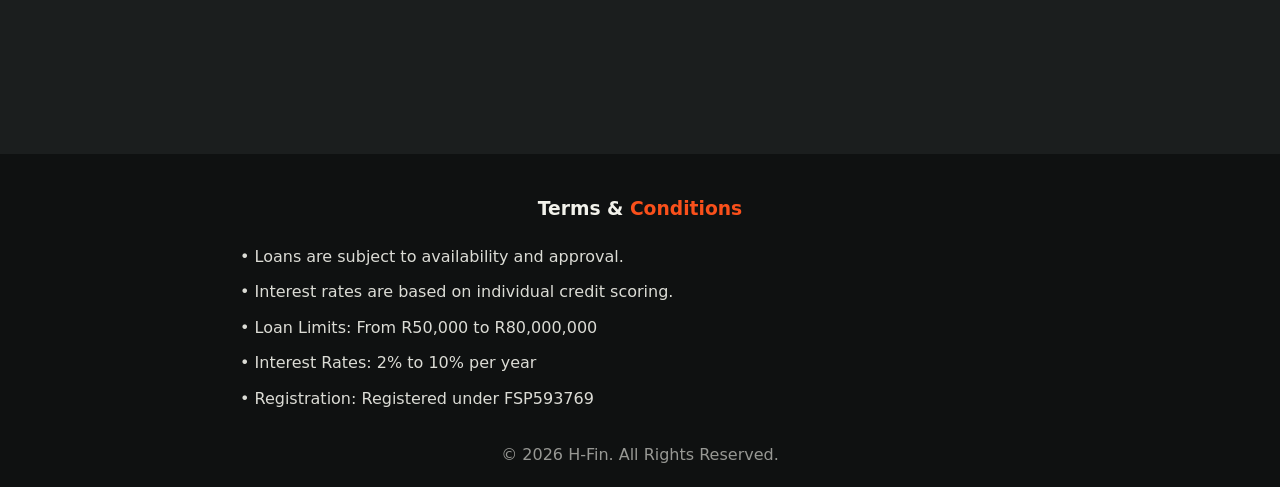
==== commit b55cc3fd: "Add files via upload" ====
--- a/index.html
+++ b/index.html
@@ -323,6 +323,6 @@
         </div>
     </footer>
 
-    <script src="./app.js"></script>
+    <script type="module" src="./app.js"></script>
 </body>
 </html>
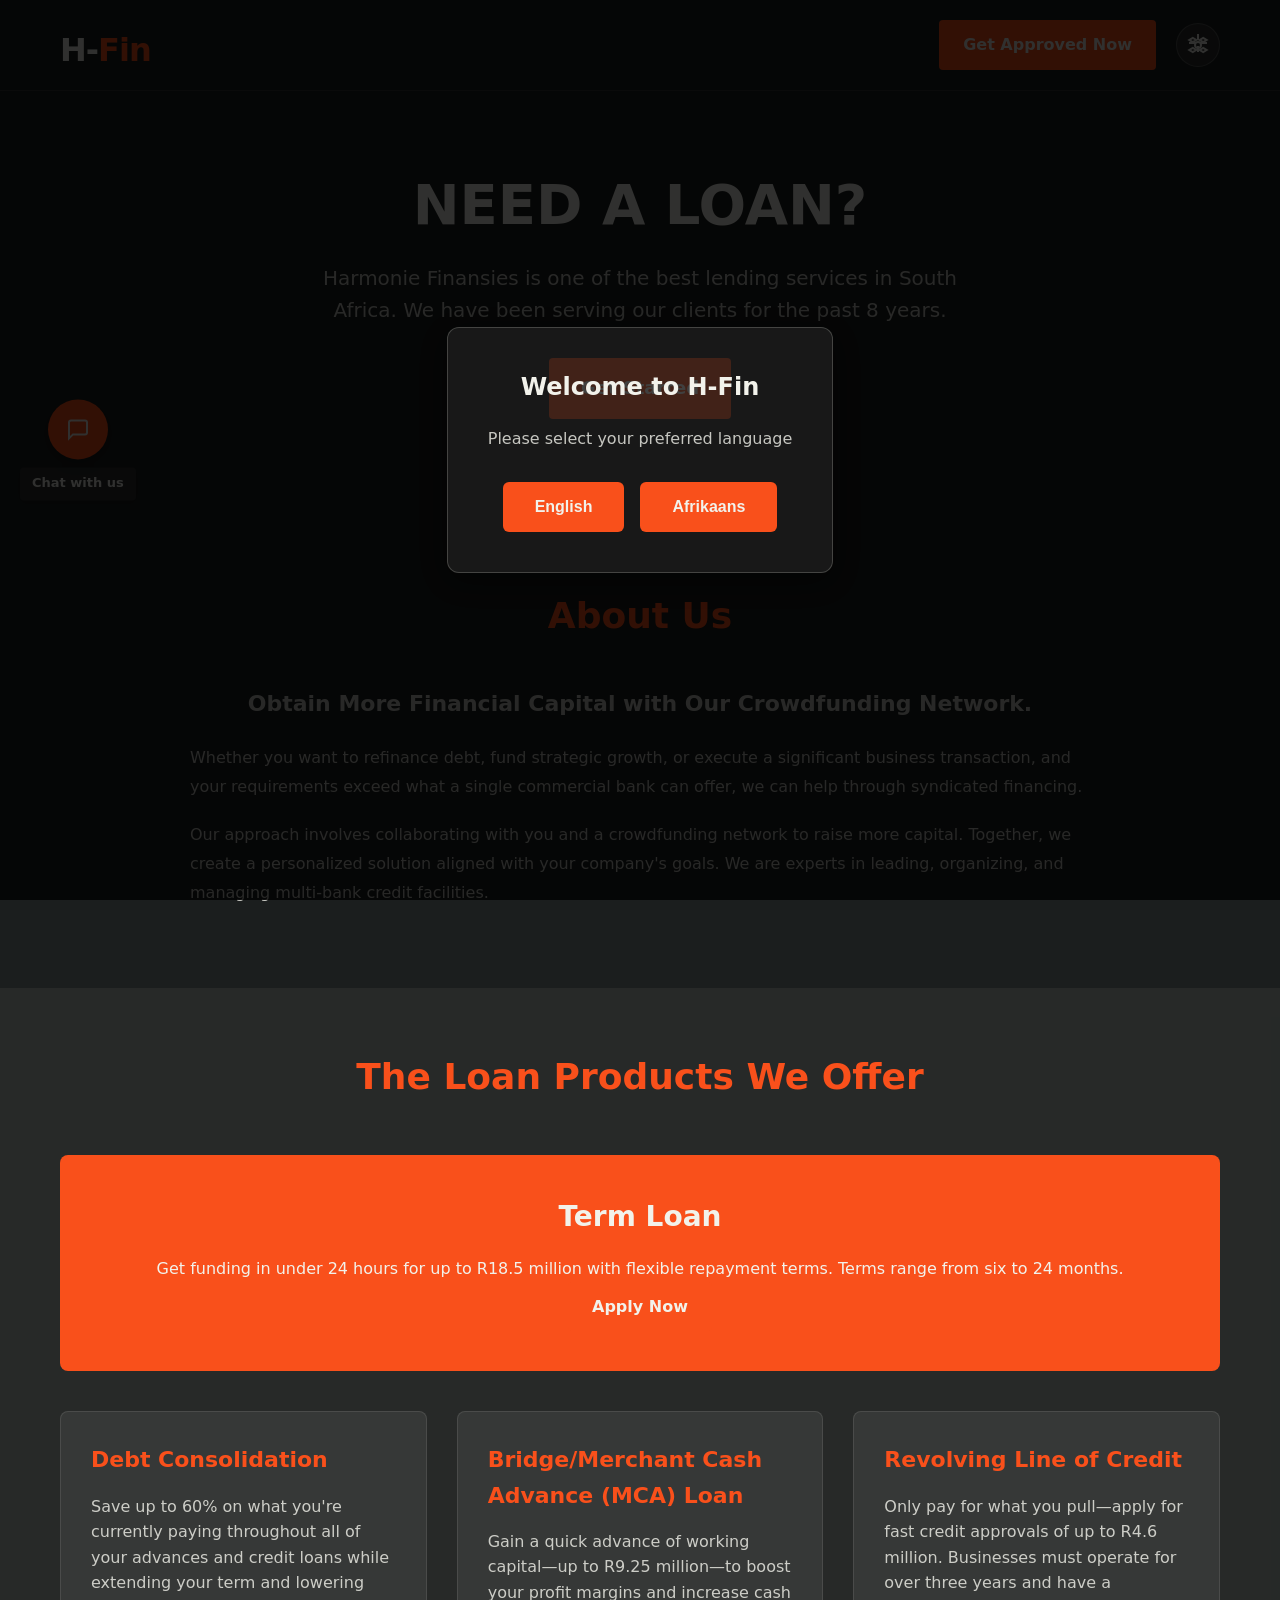
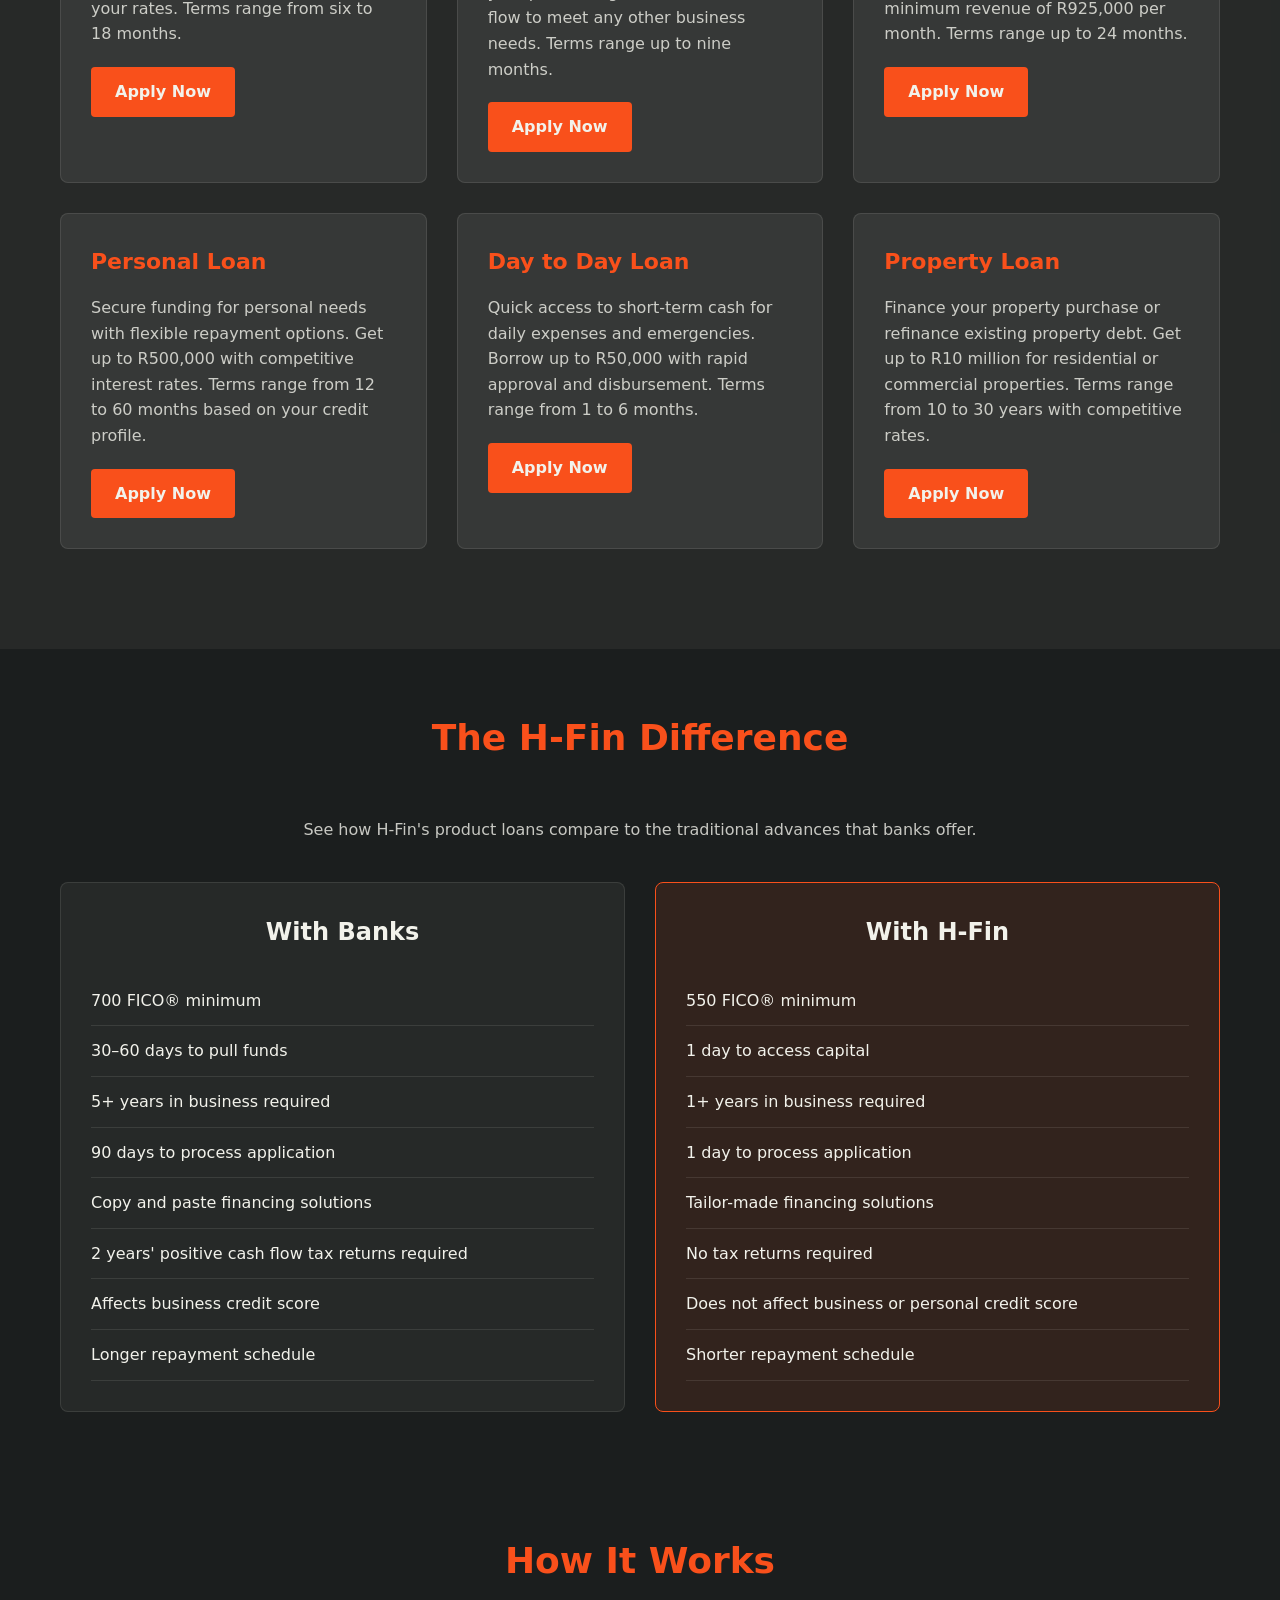
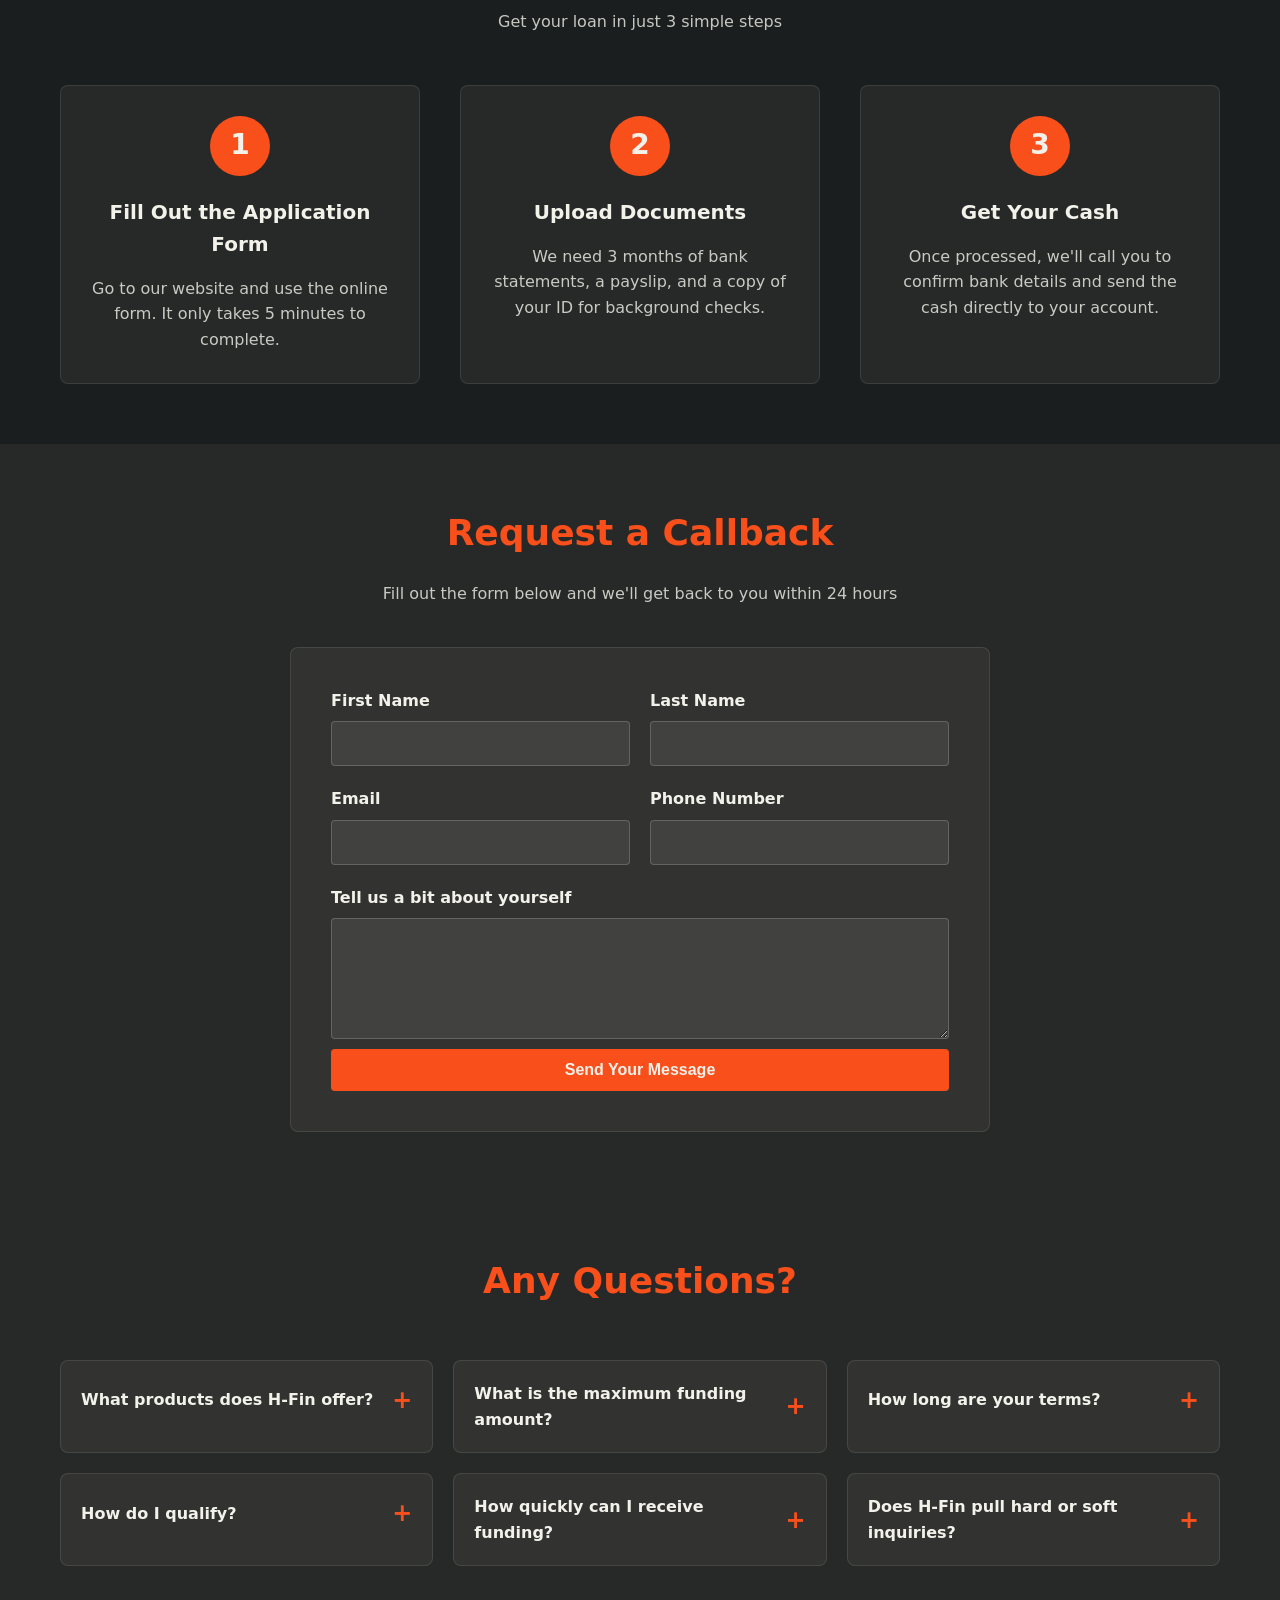
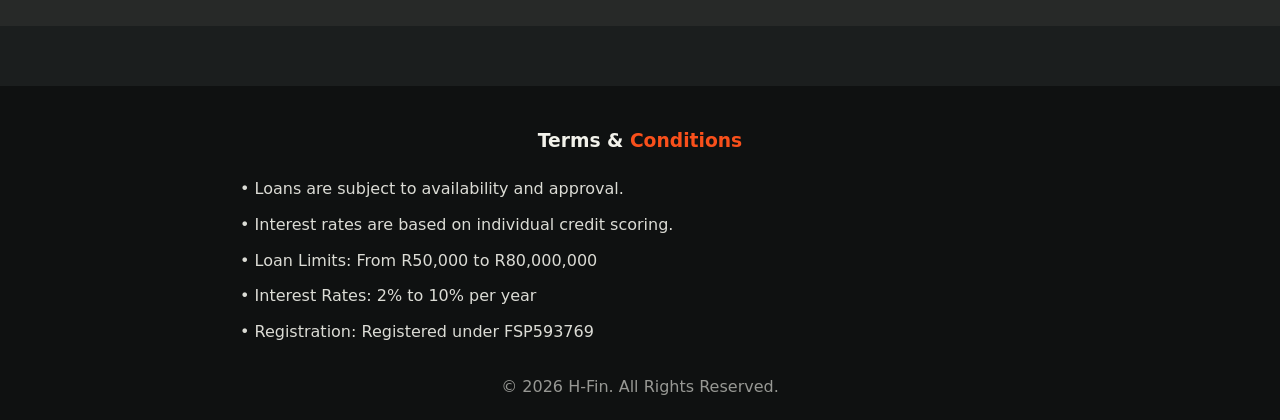
==== commit c0aaca2a: "Add files via upload" ====
--- a/index.html
+++ b/index.html
@@ -323,6 +323,6 @@
         </div>
     </footer>
 
-    <script type="module" src="./app.js"></script>
+    <script src="./app.js"></script>
 </body>
 </html>
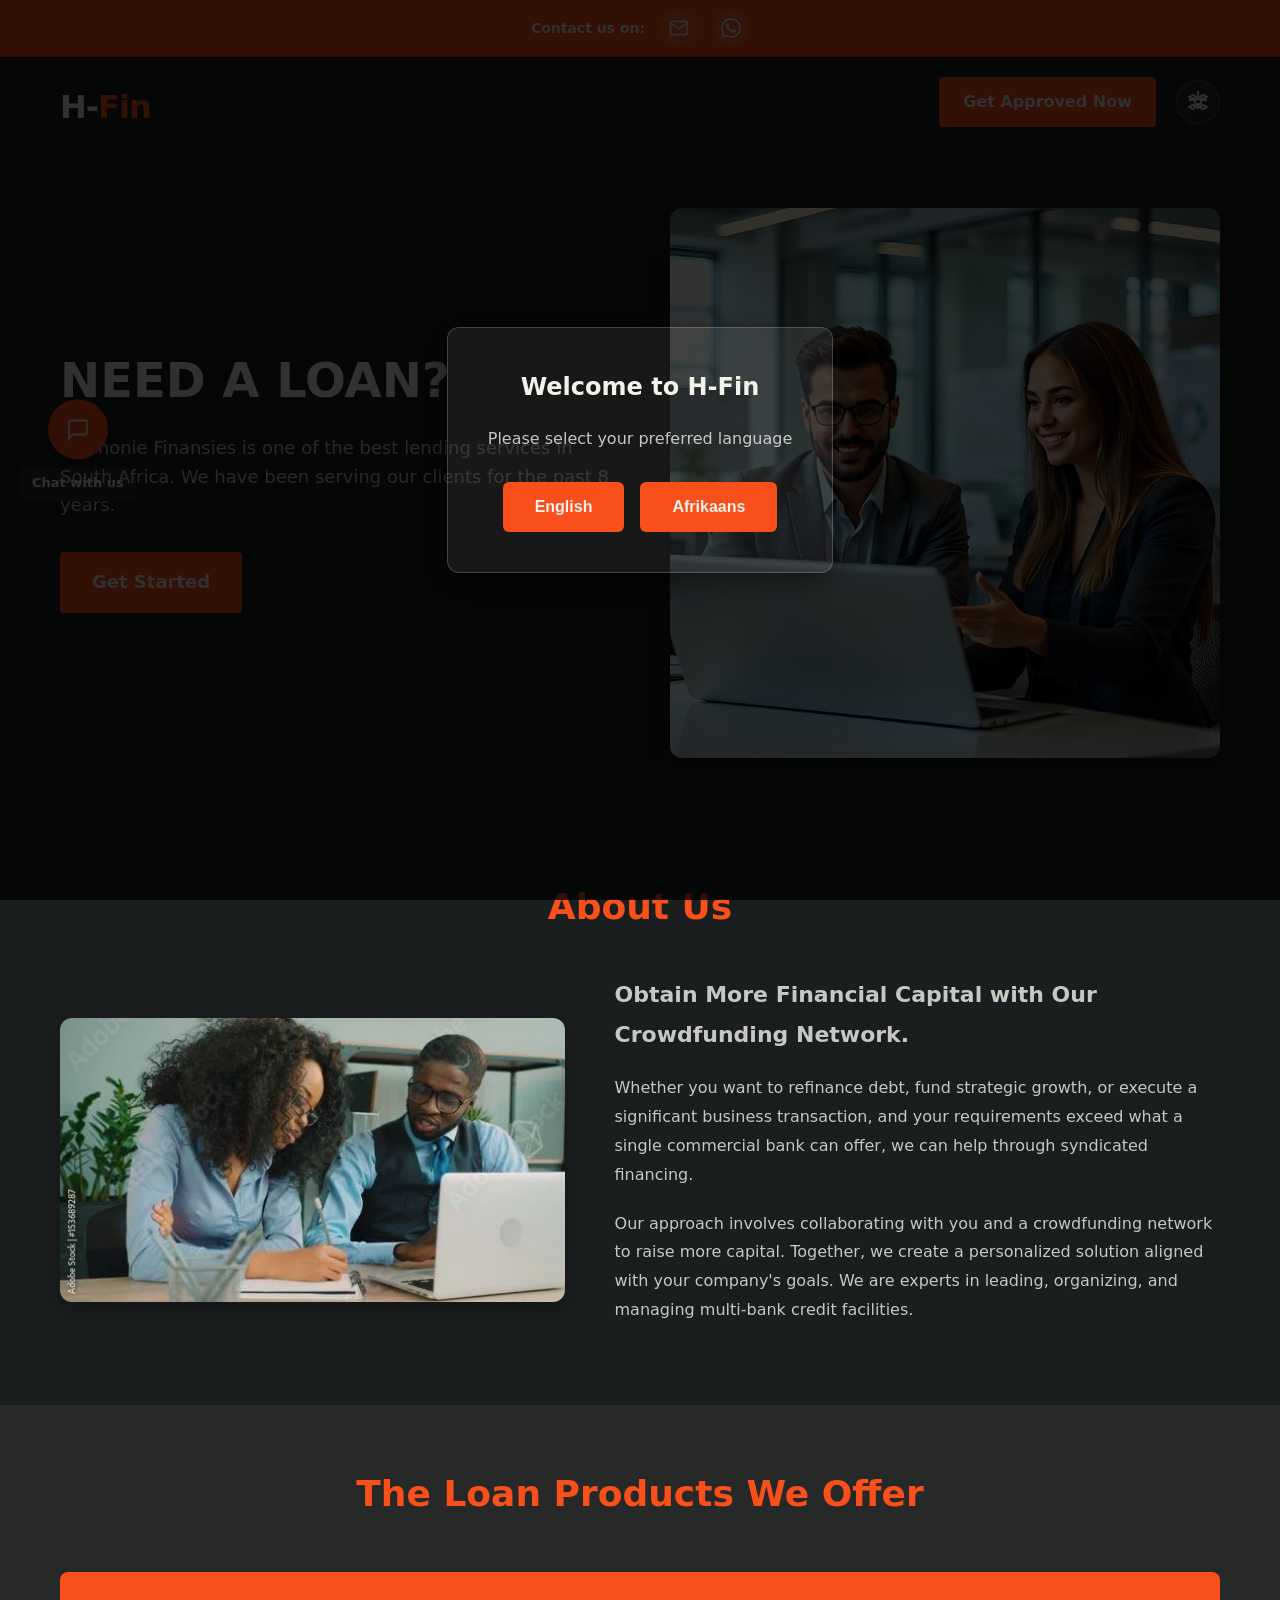
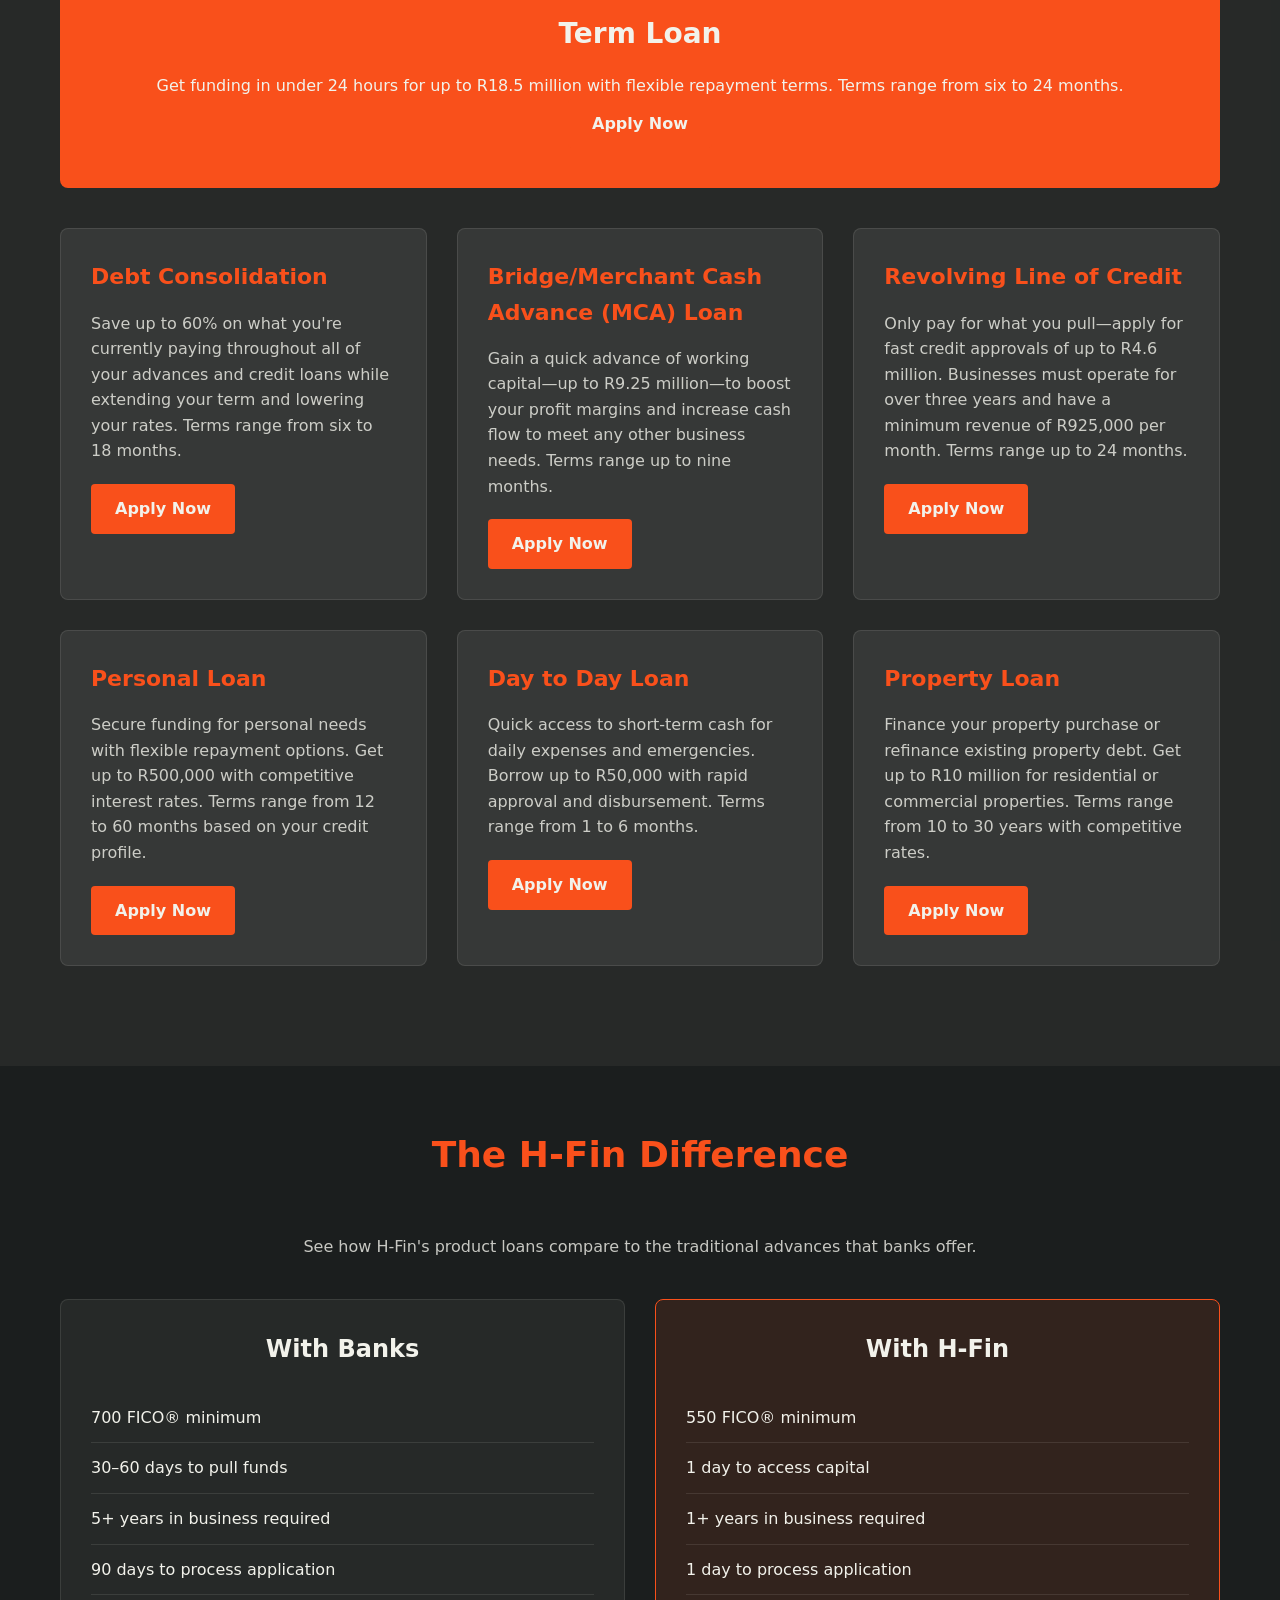
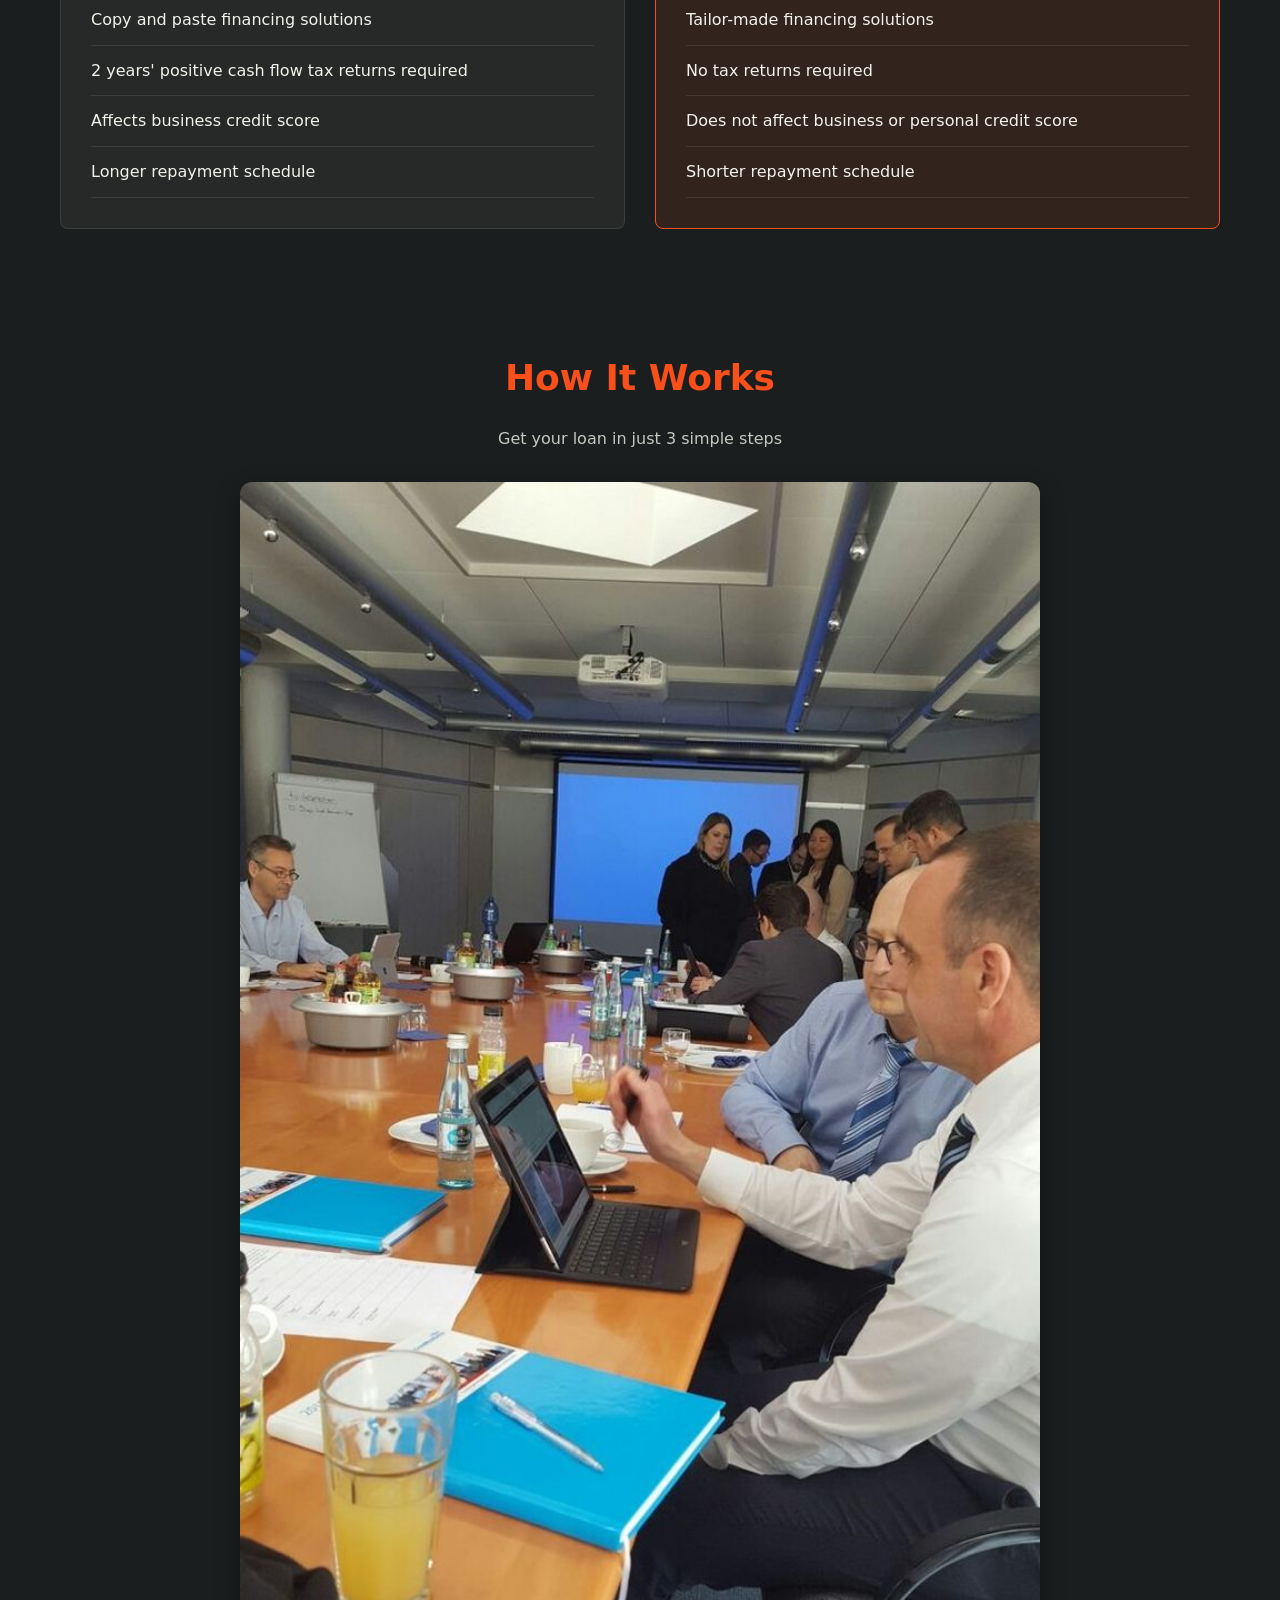
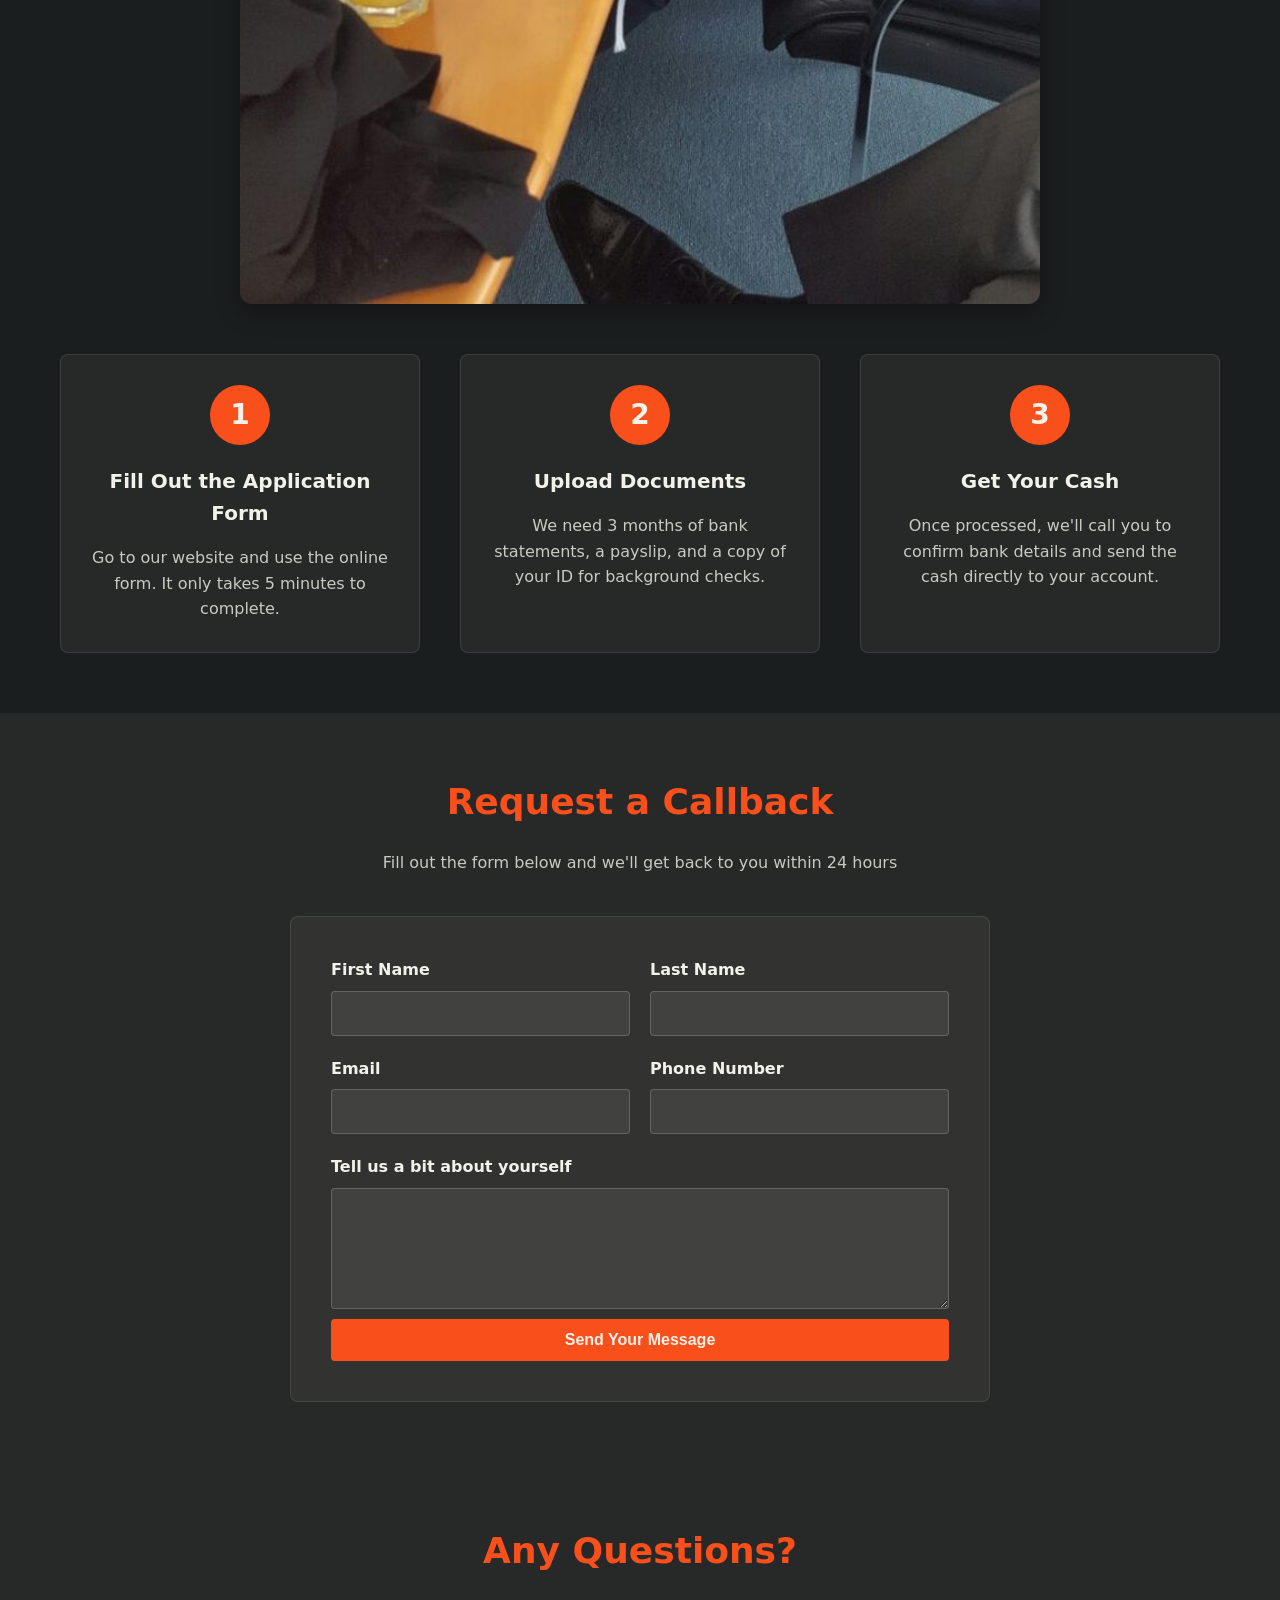
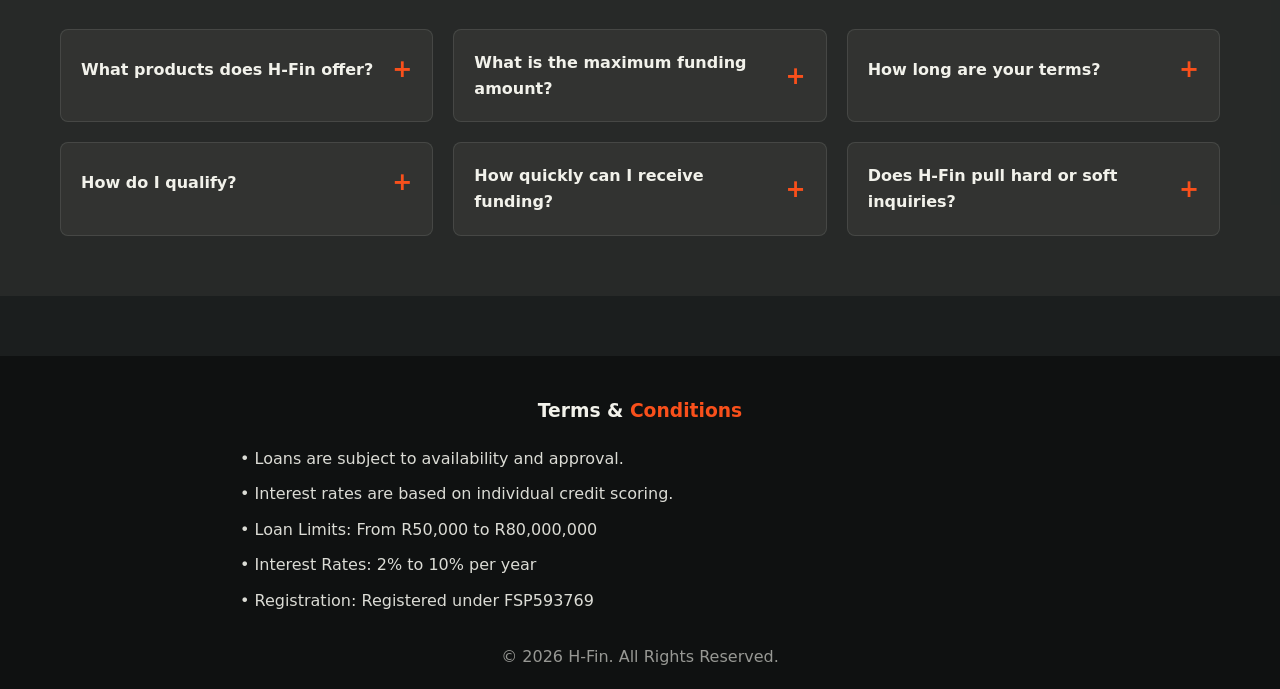
==== commit acd312f2: "Add files via upload" ====
--- a/index.html
+++ b/index.html
@@ -7,6 +7,24 @@
     <link rel="stylesheet" href="./styles.css">
 </head>
 <body>
+    <div class="contact-bar">
+        <div class="container">
+            <div class="contact-info">
+                <span class="contact-text">Contact us on:</span>
+                <a href="mailto:Harmoniefinansies@gmail.com" class="contact-link" aria-label="Email us">
+                    <svg width="20" height="20" viewBox="0 0 24 24" fill="none" stroke="currentColor" stroke-width="2">
+                        <path d="M4 4h16c1.1 0 2 .9 2 2v12c0 1.1-.9 2-2 2H4c-1.1 0-2-.9-2-2V6c0-1.1.9-2 2-2z"></path>
+                        <polyline points="22,6 12,13 2,6"></polyline>
+                    </svg>
+                </a>
+                <a href="https://wa.me/27656874556" target="_blank" class="contact-link" aria-label="WhatsApp us">
+                    <svg width="20" height="20" viewBox="0 0 24 24" fill="currentColor">
+                        <path d="M17.472 14.382c-.297-.149-1.758-.867-2.03-.967-.273-.099-.471-.148-.67.15-.197.297-.767.966-.94 1.164-.173.199-.347.223-.644.075-.297-.15-1.255-.463-2.39-1.475-.883-.788-1.48-1.761-1.653-2.059-.173-.297-.018-.458.13-.606.134-.133.298-.347.446-.52.149-.174.198-.298.298-.497.099-.198.05-.371-.025-.52-.075-.149-.669-1.612-.916-2.207-.242-.579-.487-.5-.669-.51-.173-.008-.371-.01-.57-.01-.198 0-.52.074-.792.372-.272.297-1.04 1.016-1.04 2.479 0 1.462 1.065 2.875 1.213 3.074.149.198 2.096 3.2 5.077 4.487.709.306 1.262.489 1.694.625.712.227 1.36.195 1.871.118.571-.085 1.758-.719 2.006-1.413.248-.694.248-1.289.173-1.413-.074-.124-.272-.198-.57-.347m-5.421 7.403h-.004a9.87 9.87 0 01-5.031-1.378l-.361-.214-3.741.982.998-3.648-.235-.374a9.86 9.86 0 01-1.51-5.26c.001-5.45 4.436-9.884 9.888-9.884 2.64 0 5.122 1.03 6.988 2.898a9.825 9.825 0 012.893 6.994c-.003 5.45-4.437 9.884-9.885 9.884m8.413-18.297A11.815 11.815 0 0012.05 0C5.495 0 .16 5.335.157 11.892c0 2.096.547 4.142 1.588 5.945L.057 24l6.305-1.654a11.882 11.882 0 005.683 1.448h.005c6.554 0 11.89-5.335 11.893-11.893a11.821 11.821 0 00-3.48-8.413Z"/>
+                    </svg>
+                </a>
+            </div>
+        </div>
+    </div>
     <header>
         <div class="container">
             <div class="header-content">
@@ -59,19 +77,31 @@
 
     <section class="hero scale-in">
         <div class="container">
-            <h1 data-i18n="heroTitle">NEED A LOAN?<br><span data-i18n="heroTitleSpan">You Have Come to the Right Place.</span></h1>
-            <p class="hero-subtitle" data-i18n="heroSubtitle">Harmonie Finansies is one of the best lending services in South Africa. We have been serving our clients for the past 8 years.</p>
-            <a href="#apply" class="cta-button" data-i18n="getStarted">Get Started</a>
+            <div class="hero-content">
+                <div class="hero-text">
+                    <h1 data-i18n="heroTitle">NEED A LOAN?<br><span data-i18n="heroTitleSpan">You Have Come to the Right Place.</span></h1>
+                    <p class="hero-subtitle" data-i18n="heroSubtitle">Harmonie Finansies is one of the best lending services in South Africa. We have been serving our clients for the past 8 years.</p>
+                    <a href="#apply" class="cta-button" data-i18n="getStarted">Get Started</a>
+                </div>
+                <div class="hero-image">
+                    <img src="/IMG-20260127-WA0017.jpg" alt="Business professionals collaborating">
+                </div>
+            </div>
         </div>
     </section>
 
     <section class="about slide-right">
         <div class="container">
             <h2><span data-i18n="aboutTitle">About</span> <span data-i18n="us" style="color: var(--accent-color);">Us</span></h2>
-            <div class="about-content slide-left">
-                <p class="about-intro" data-i18n="aboutIntro">Obtain More Financial Capital with Our Crowdfunding Network.</p>
-                <p data-i18n="aboutPara1">Whether you want to refinance debt, fund strategic growth, or execute a significant business transaction, and your requirements exceed what a single commercial bank can offer, we can help through syndicated financing.</p>
-                <p data-i18n="aboutPara2">Our approach involves collaborating with you and a crowdfunding network to raise more capital. Together, we create a personalized solution aligned with your company's goals. We are experts in leading, organizing, and managing multi-bank credit facilities.</p>
+            <div class="about-content-wrapper">
+                <div class="about-image">
+                    <img src="/IMG-20260127-WA0018.jpg" alt="Professional team working together">
+                </div>
+                <div class="about-content slide-left">
+                    <p class="about-intro" data-i18n="aboutIntro">Obtain More Financial Capital with Our Crowdfunding Network.</p>
+                    <p data-i18n="aboutPara1">Whether you want to refinance debt, fund strategic growth, or execute a significant business transaction, and your requirements exceed what a single commercial bank can offer, we can help through syndicated financing.</p>
+                    <p data-i18n="aboutPara2">Our approach involves collaborating with you and a crowdfunding network to raise more capital. Together, we create a personalized solution aligned with your company's goals. We are experts in leading, organizing, and managing multi-bank credit facilities.</p>
+                </div>
             </div>
         </div>
     </section>
@@ -166,7 +196,11 @@
     <section class="process scale-in">
         <div class="container">
             <h2><span data-i18n="processTitle">How It</span> <span data-i18n="works" style="color: var(--accent-color);">Works</span></h2>
-            <p style="text-align: center; margin-bottom: 50px; opacity: 0.8;" data-i18n="processSubtitle">Get your loan in just 3 simple steps</p>
+            <p style="text-align: center; margin-bottom: 30px; opacity: 0.8;" data-i18n="processSubtitle">Get your loan in just 3 simple steps</p>
+            
+            <div class="process-image-container">
+                <img src="/IMG-20260127-WA0009.jpg" alt="Professional meeting" class="process-hero-image">
+            </div>
             
             <div class="process-grid">
                 <div class="process-step stagger-item">
@@ -227,6 +261,10 @@
             </form>
         </div>
     </section>
+
+
+
+
 
     <section class="faq scale-in">
         <div class="container">
--- a/styles.css
+++ b/styles.css
@@ -10,6 +10,49 @@
     color: var(--text-primary);
     line-height: 1.6;
     transition: background 0.3s, color 0.3s;
+}
+
+/* Contact Bar */
+.contact-bar {
+    background: var(--accent-color);
+    padding: 10px 0;
+    border-bottom: 1px solid rgba(0, 0, 0, 0.1);
+}
+
+.contact-info {
+    display: flex;
+    justify-content: center;
+    align-items: center;
+    gap: 16px;
+    flex-wrap: wrap;
+}
+
+.contact-text {
+    color: #F2F2EB;
+    font-size: 14px;
+    font-weight: 600;
+}
+
+.contact-link {
+    display: flex;
+    align-items: center;
+    justify-content: center;
+    width: 36px;
+    height: 36px;
+    color: #F2F2EB;
+    text-decoration: none;
+    border-radius: 50%;
+    background: rgba(255, 255, 255, 0.1);
+    transition: background 0.3s, transform 0.2s;
+}
+
+.contact-link:hover {
+    background: rgba(255, 255, 255, 0.2);
+    transform: scale(1.1);
+}
+
+.contact-link svg {
+    flex-shrink: 0;
 }
 
 .container {
@@ -157,30 +200,49 @@
 
 /* Hero Section */
 .hero {
-    padding: 80px 0 60px;
-    text-align: center;
+    padding: 60px 0;
+}
+
+.hero-content {
+    display: grid;
+    grid-template-columns: 1fr 1fr;
+    gap: 60px;
+    align-items: center;
+}
+
+.hero-text {
+    text-align: left;
 }
 
 .hero h1 {
-    font-size: clamp(32px, 6vw, 56px);
+    font-size: clamp(32px, 5vw, 48px);
     font-weight: 700;
     margin-bottom: 24px;
     line-height: 1.2;
 }
 
 .hero-subtitle {
-    font-size: clamp(16px, 2.5vw, 20px);
+    font-size: clamp(16px, 2vw, 18px);
     color: var(--text-secondary);
     margin-bottom: 32px;
-    max-width: 700px;
-    margin-left: auto;
-    margin-right: auto;
 }
 
 .hero .cta-button {
-    margin-bottom: 48px;
     font-size: 18px;
     padding: 16px 32px;
+}
+
+.hero-image {
+    position: relative;
+    border-radius: 12px;
+    overflow: hidden;
+    box-shadow: 0 8px 24px rgba(0, 0, 0, 0.3);
+}
+
+.hero-image img {
+    width: 100%;
+    height: auto;
+    display: block;
 }
 
 
@@ -251,16 +313,34 @@
     color: var(--accent-color);
 }
 
+.about-content-wrapper {
+    display: grid;
+    grid-template-columns: 1fr 1.2fr;
+    gap: 50px;
+    align-items: center;
+}
+
+.about-image {
+    position: relative;
+    border-radius: 12px;
+    overflow: hidden;
+    box-shadow: 0 8px 24px rgba(0, 0, 0, 0.3);
+}
+
+.about-image img {
+    width: 100%;
+    height: auto;
+    display: block;
+}
+
 .about-content {
-    max-width: 900px;
-    margin: 0 auto;
+    max-width: none;
 }
 
 .about-intro {
     font-size: clamp(18px, 2.5vw, 22px);
     font-weight: 600;
     margin-bottom: 24px;
-    text-align: center;
 }
 
 .about-content p {
@@ -377,6 +457,7 @@
     border-bottom: 1px solid var(--border-color);
 }
 
+
 /* FAQ Section */
 .faq {
     padding: 60px 0;
@@ -455,6 +536,20 @@
 
 .process h2 span {
     color: var(--accent-color);
+}
+
+.process-image-container {
+    max-width: 800px;
+    margin: 30px auto 50px;
+    border-radius: 12px;
+    overflow: hidden;
+    box-shadow: 0 8px 24px rgba(0, 0, 0, 0.3);
+}
+
+.process-hero-image {
+    width: 100%;
+    height: auto;
+    display: block;
 }
 
 .process-grid {
@@ -731,19 +826,41 @@
 
 /* Responsive Design */
 @media (max-width: 768px) {
+    .contact-info {
+        flex-direction: column;
+        gap: 12px;
+    }
+    
+    .contact-link span {
+        font-size: 13px;
+    }
+    
     .header-content {
         justify-content: center;
     }
 
     .product-grid,
     .comparison-grid,
-    .faq-grid {
-        grid-template-columns: 1fr;
-    }
+    .faq-grid,
+
     
     .chat-widget {
         left: 20px;
         bottom: 20px;
         transform: none;
     }
+    
+    .hero-content {
+        grid-template-columns: 1fr;
+        gap: 40px;
+    }
+    
+    .hero-text {
+        text-align: center;
+    }
+    
+    .about-content-wrapper {
+        grid-template-columns: 1fr;
+        gap: 30px;
+    }
 }
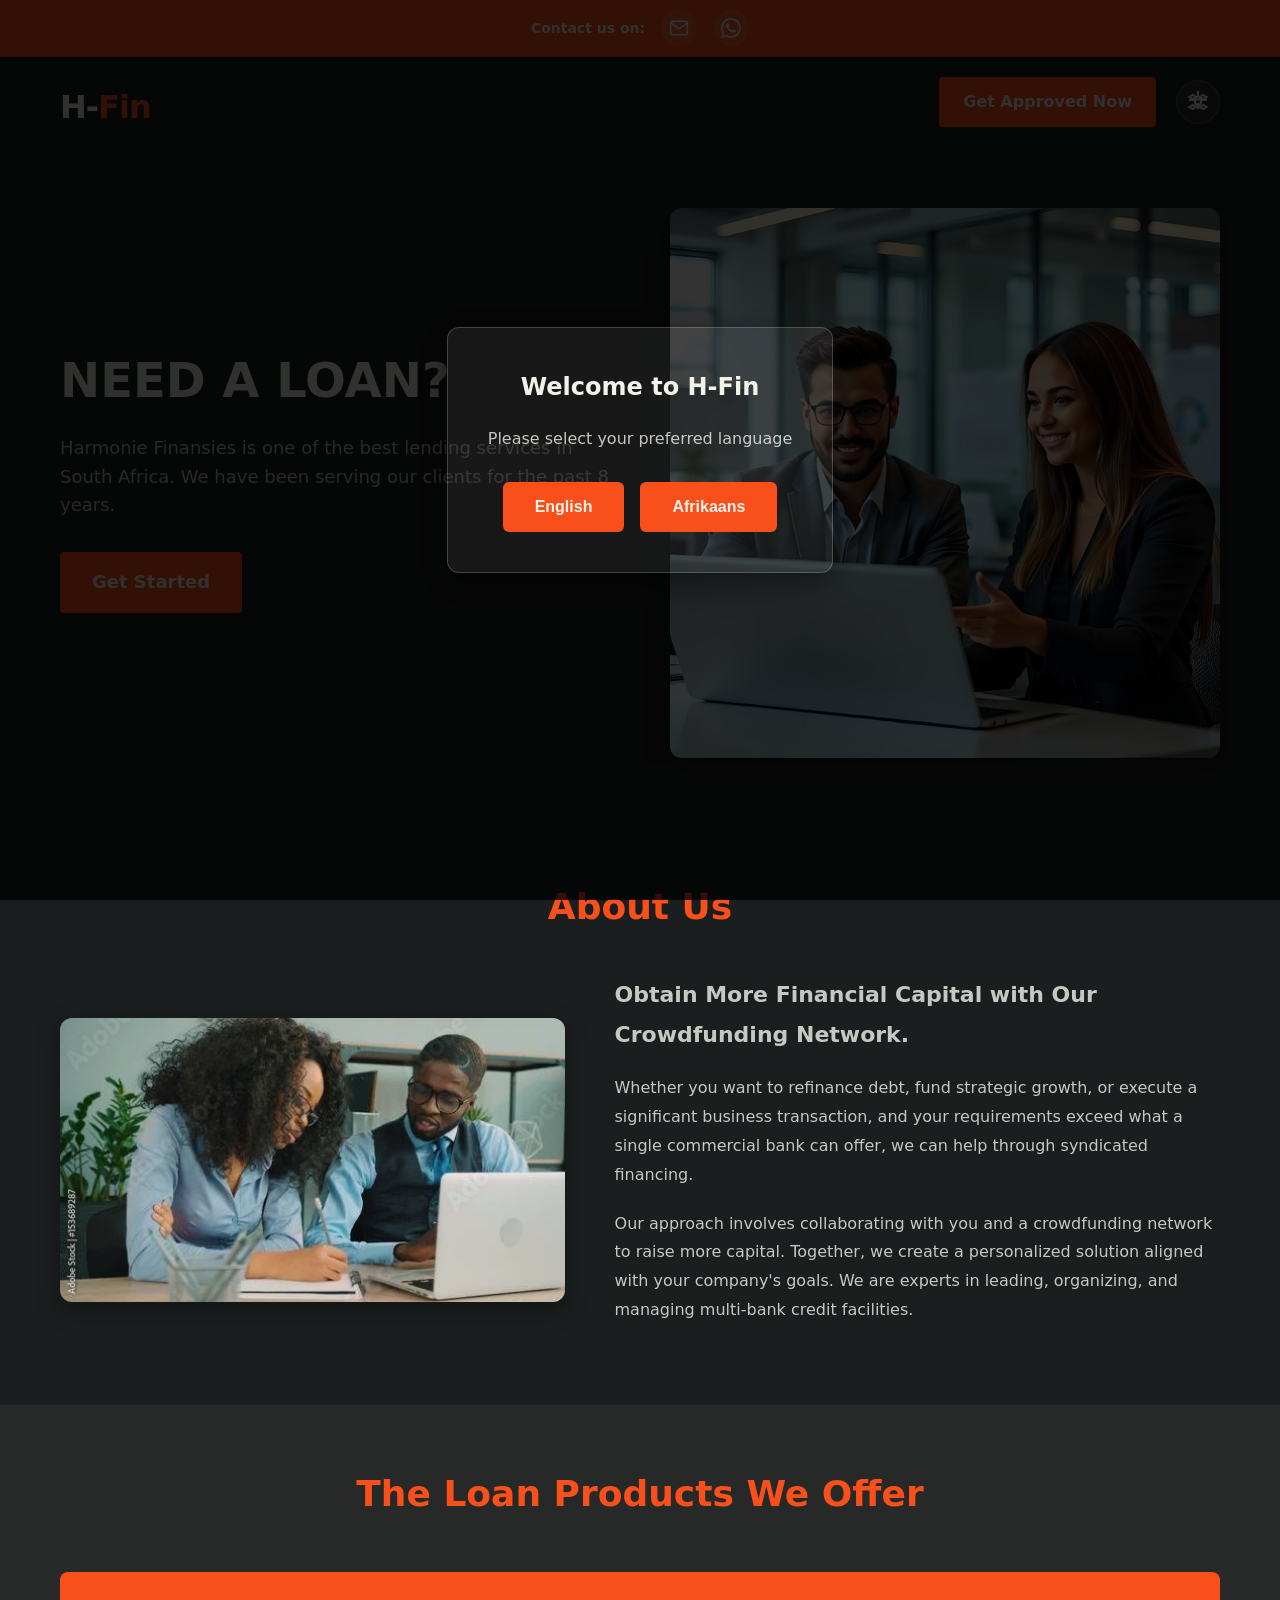
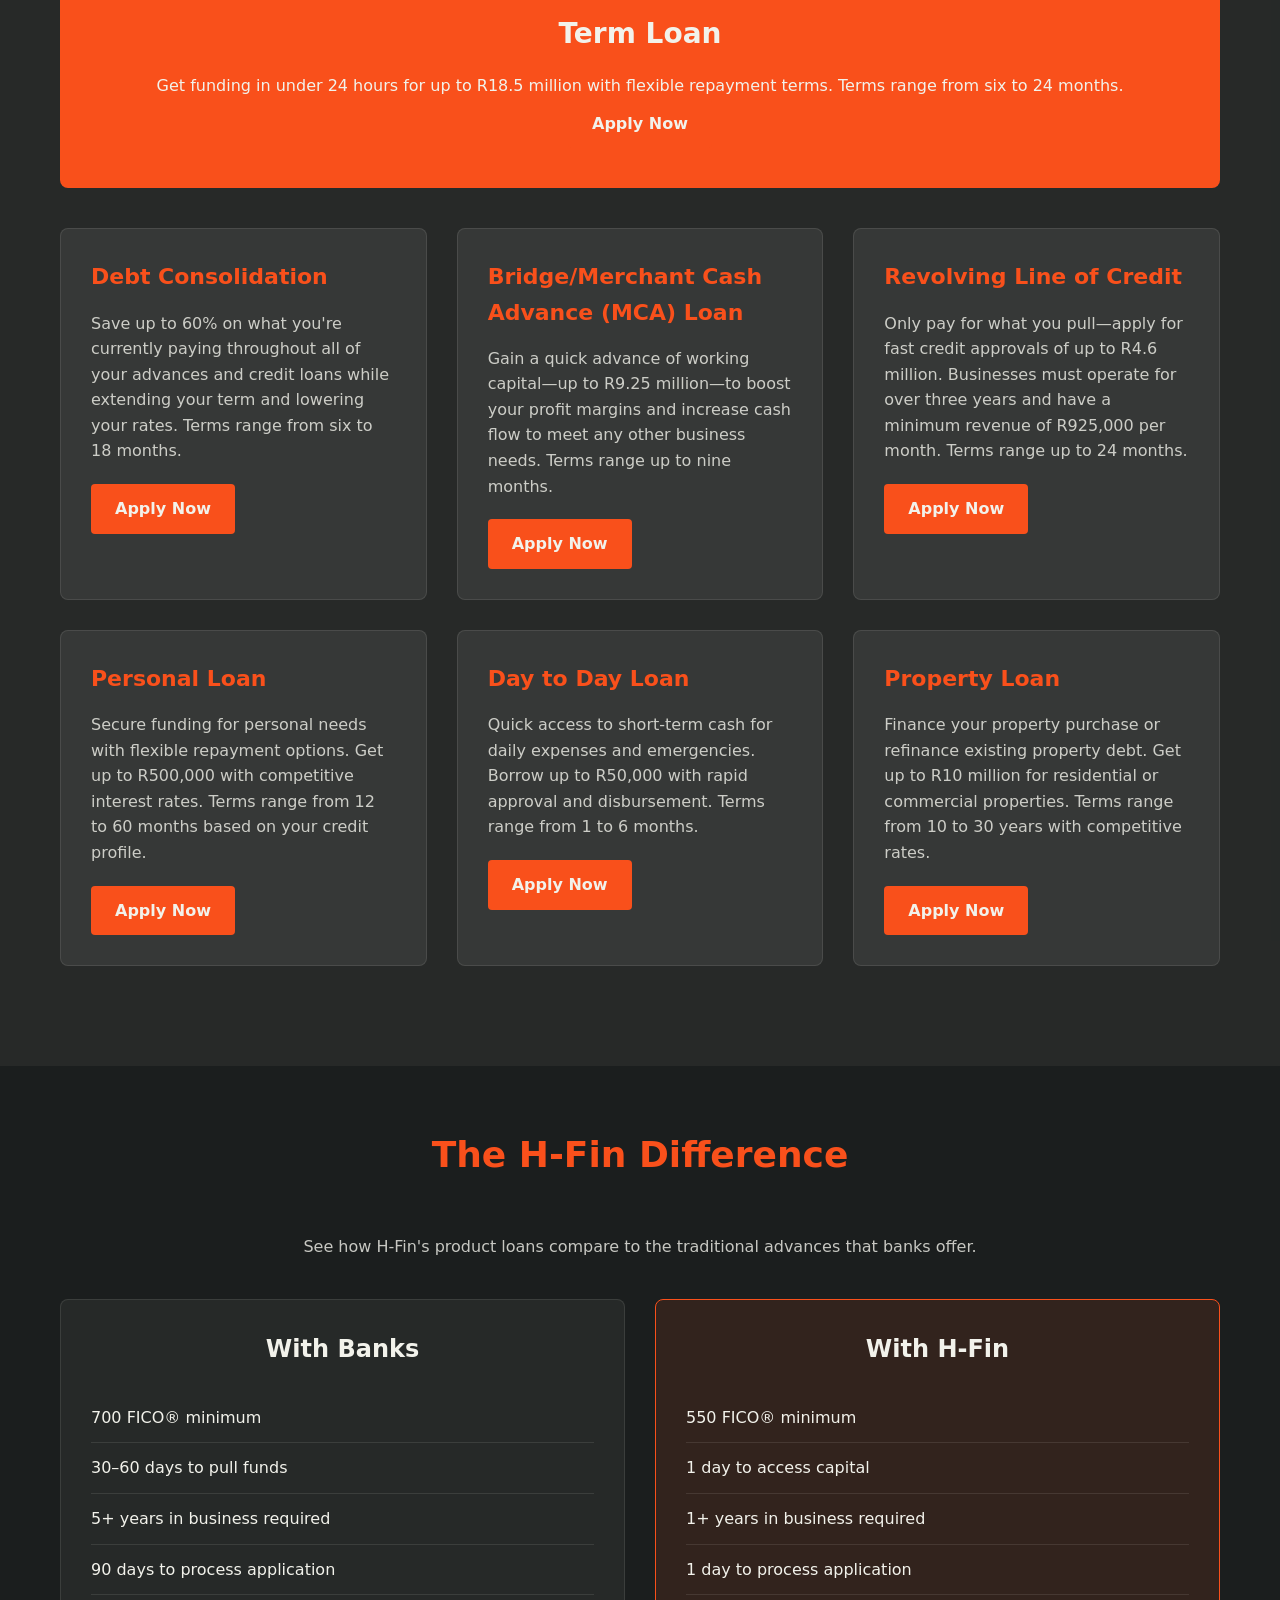
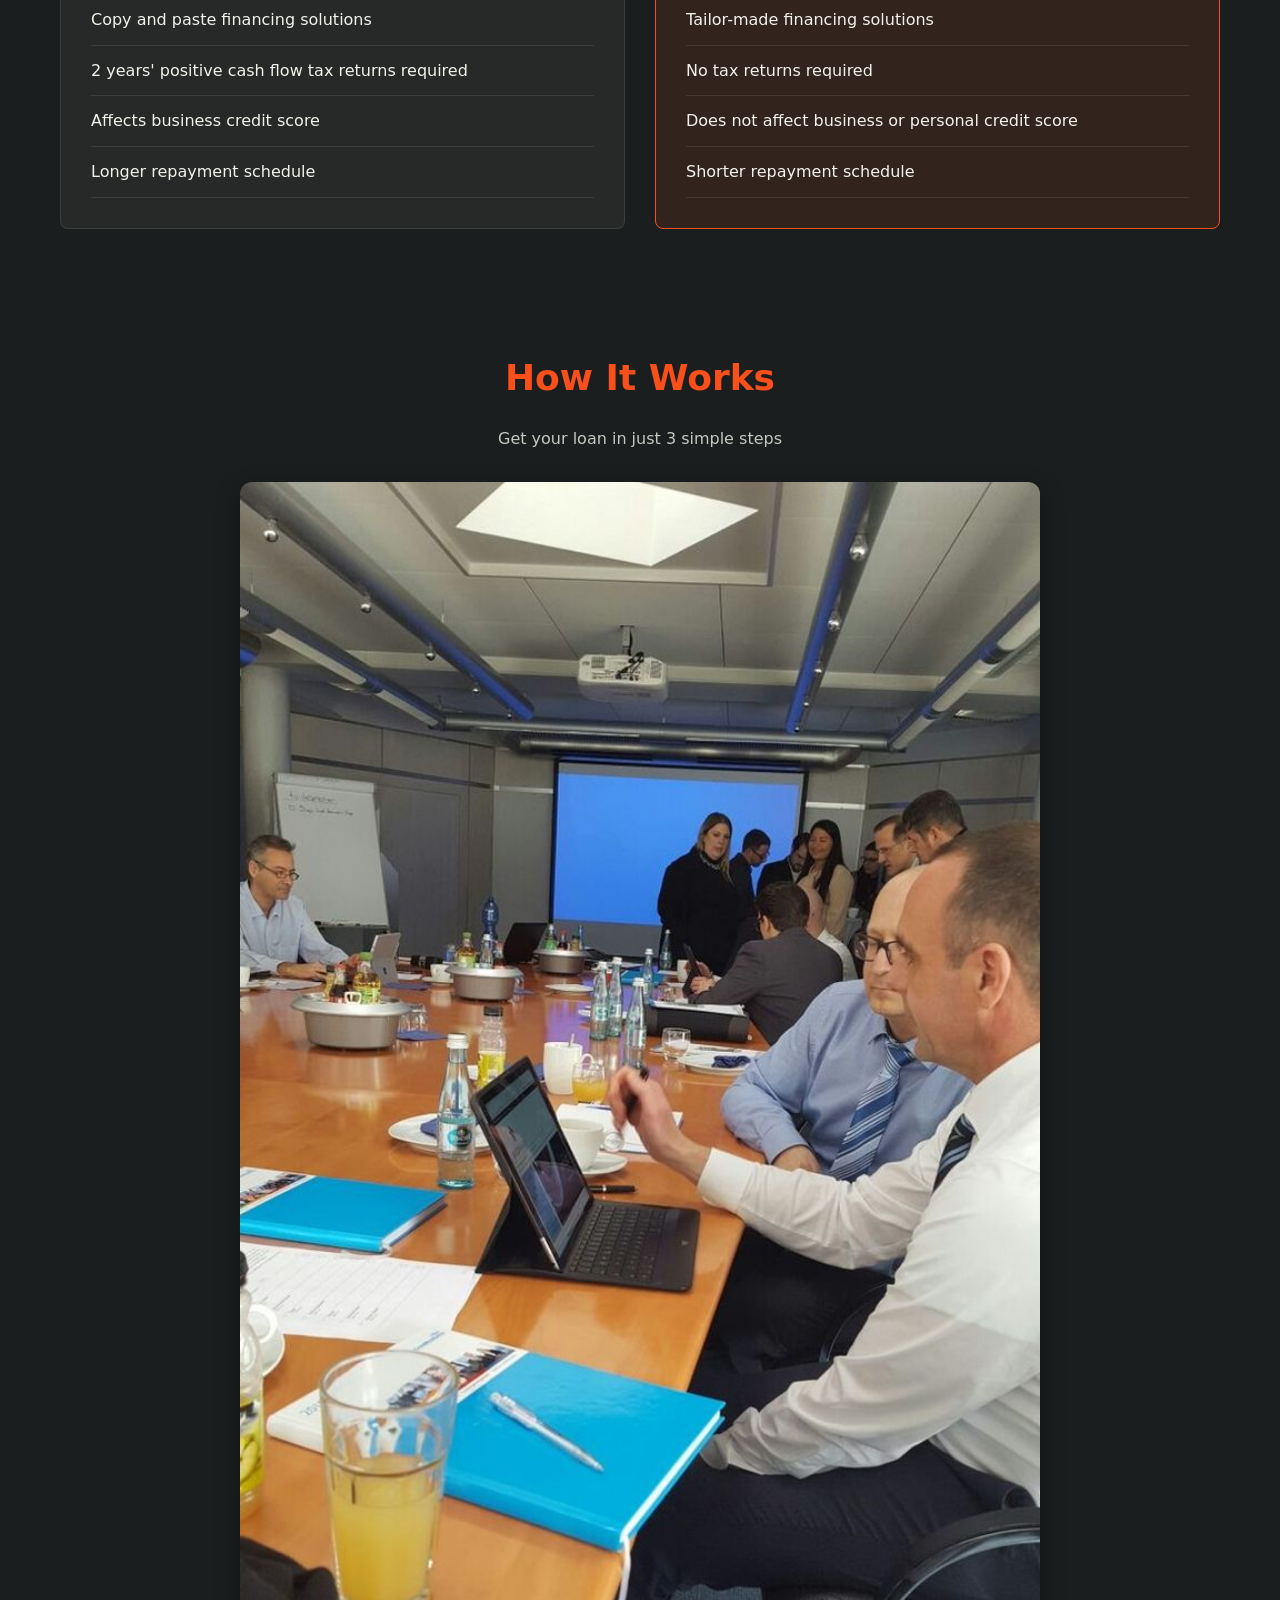
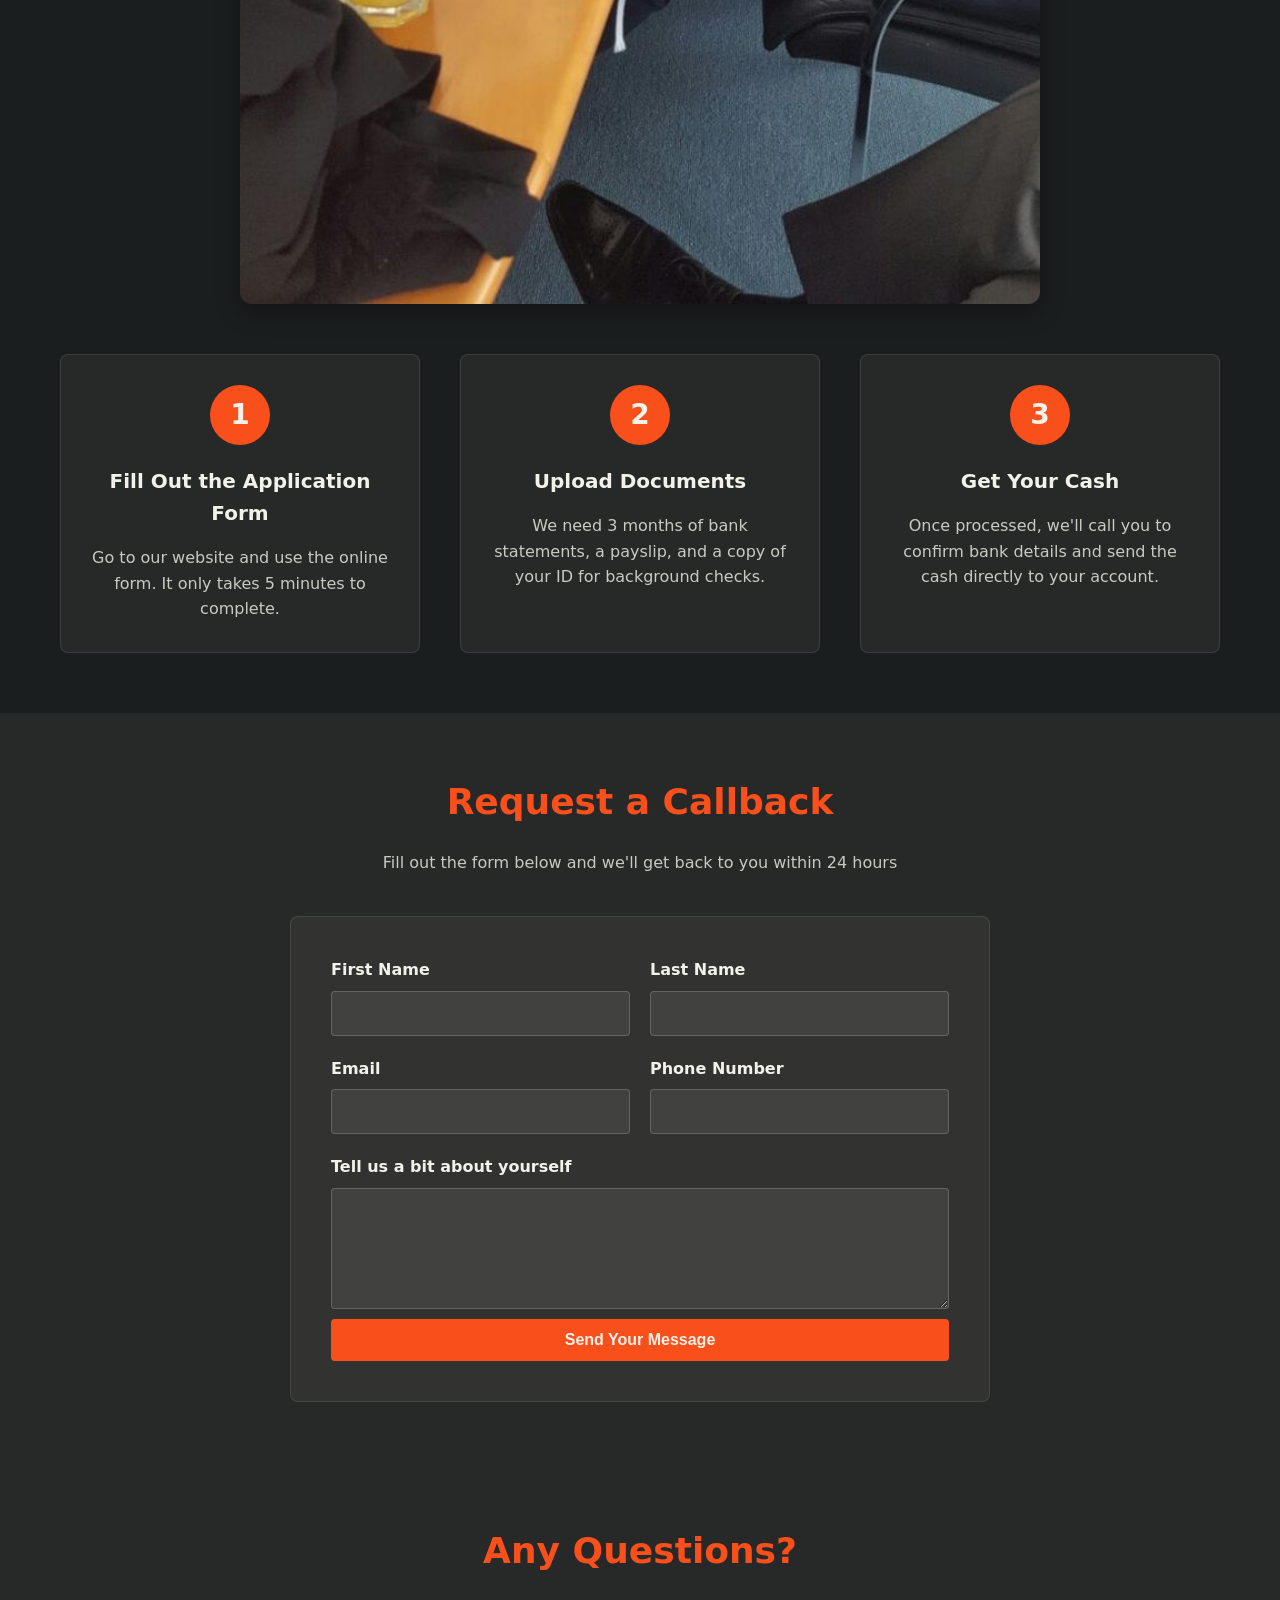
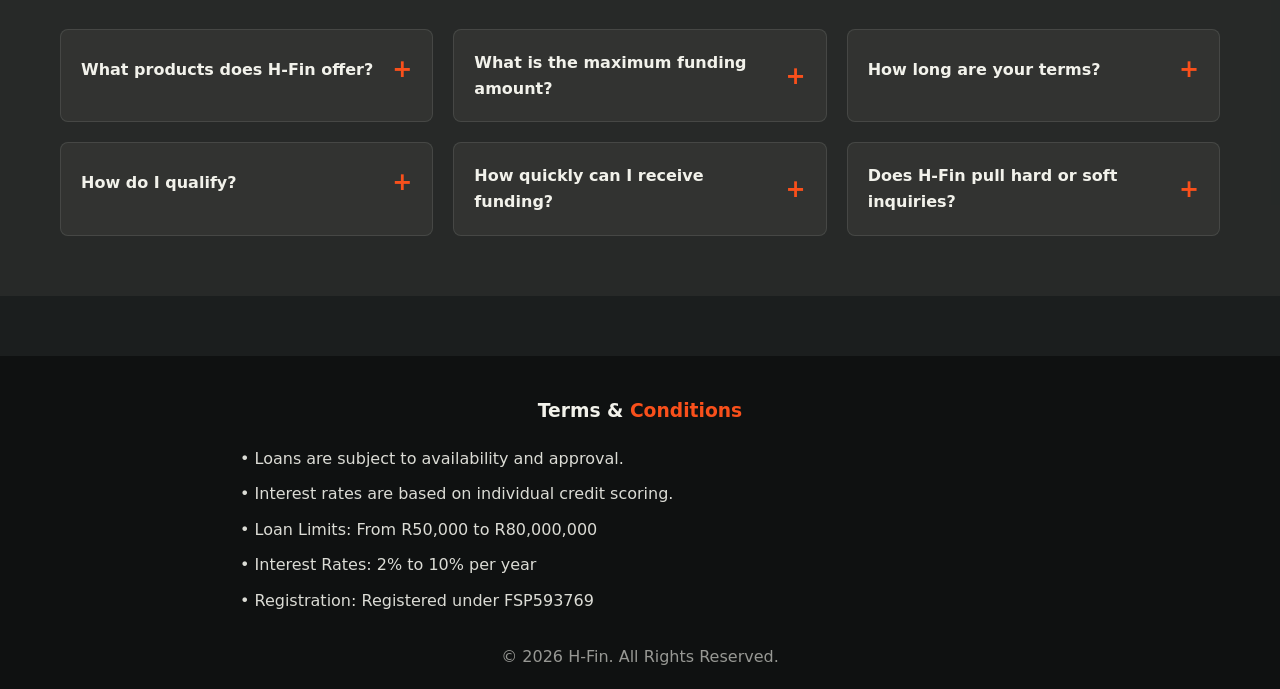
==== commit 4e86e7ae: "Add files via upload" ====
--- a/index.html
+++ b/index.html
@@ -334,16 +334,7 @@
         </div>
     </section>
 
-    <!-- Chat Widget -->
-    <div id="chatWidget" class="chat-widget">
-        <button id="chatButton" class="chat-button" aria-label="Chat with us">
-            <svg width="24" height="24" viewBox="0 0 24 24" fill="none" stroke="currentColor" stroke-width="2">
-                <path d="M21 15a2 2 0 0 1-2 2H7l-4 4V5a2 2 0 0 1 2-2h14a2 2 0 0 1 2 2z"></path>
-            </svg>
-            <span id="chatNotification" class="chat-notification" style="display: none;"></span>
-        </button>
-        <span class="chat-label" data-i18n="chatWithUs">Chat with us</span>
-    </div>
+
 
     <footer>
         <div class="container">
--- a/styles.css
+++ b/styles.css
@@ -745,82 +745,7 @@
     transform: translateY(0);
 }
 
-/* Chat Widget Styles */
-.chat-widget {
-    position: fixed;
-    left: 20px;
-    bottom: 50%;
-    transform: translateY(50%);
-    z-index: 1000;
-    display: flex;
-    flex-direction: column;
-    align-items: center;
-    gap: 8px;
-}
-
-.chat-button {
-    width: 60px;
-    height: 60px;
-    border-radius: 50%;
-    background: var(--accent-color);
-    border: none;
-    color: #F2F2EB;
-    cursor: pointer;
-    box-shadow: 0 4px 12px rgba(0, 0, 0, 0.3);
-    display: flex;
-    align-items: center;
-    justify-content: center;
-    transition: transform 0.3s, box-shadow 0.3s;
-}
-
-.chat-button {
-    position: relative;
-}
-
-.chat-button:hover {
-    transform: scale(1.1);
-    box-shadow: 0 6px 16px rgba(0, 0, 0, 0.4);
-}
-
-.chat-notification {
-    position: absolute;
-    top: -4px;
-    right: -4px;
-    background: #FF0000;
-    color: white;
-    border-radius: 50%;
-    width: 24px;
-    height: 24px;
-    display: flex;
-    align-items: center;
-    justify-content: center;
-    font-size: 12px;
-    font-weight: 700;
-    border: 2px solid var(--bg-primary);
-    animation: pulse 2s infinite;
-}
-
-@keyframes pulse {
-    0%, 100% {
-        transform: scale(1);
-        opacity: 1;
-    }
-    50% {
-        transform: scale(1.1);
-        opacity: 0.9;
-    }
-}
-
-.chat-label {
-    font-size: 13px;
-    font-weight: 600;
-    color: var(--text-primary);
-    white-space: nowrap;
-    background: var(--bg-card);
-    padding: 6px 12px;
-    border-radius: 4px;
-    box-shadow: 0 2px 8px rgba(0, 0, 0, 0.2);
-}
+
 
 
 
@@ -841,13 +766,8 @@
 
     .product-grid,
     .comparison-grid,
-    .faq-grid,
-
-    
-    .chat-widget {
-        left: 20px;
-        bottom: 20px;
-        transform: none;
+    .faq-grid {
+        grid-template-columns: 1fr;
     }
     
     .hero-content {
